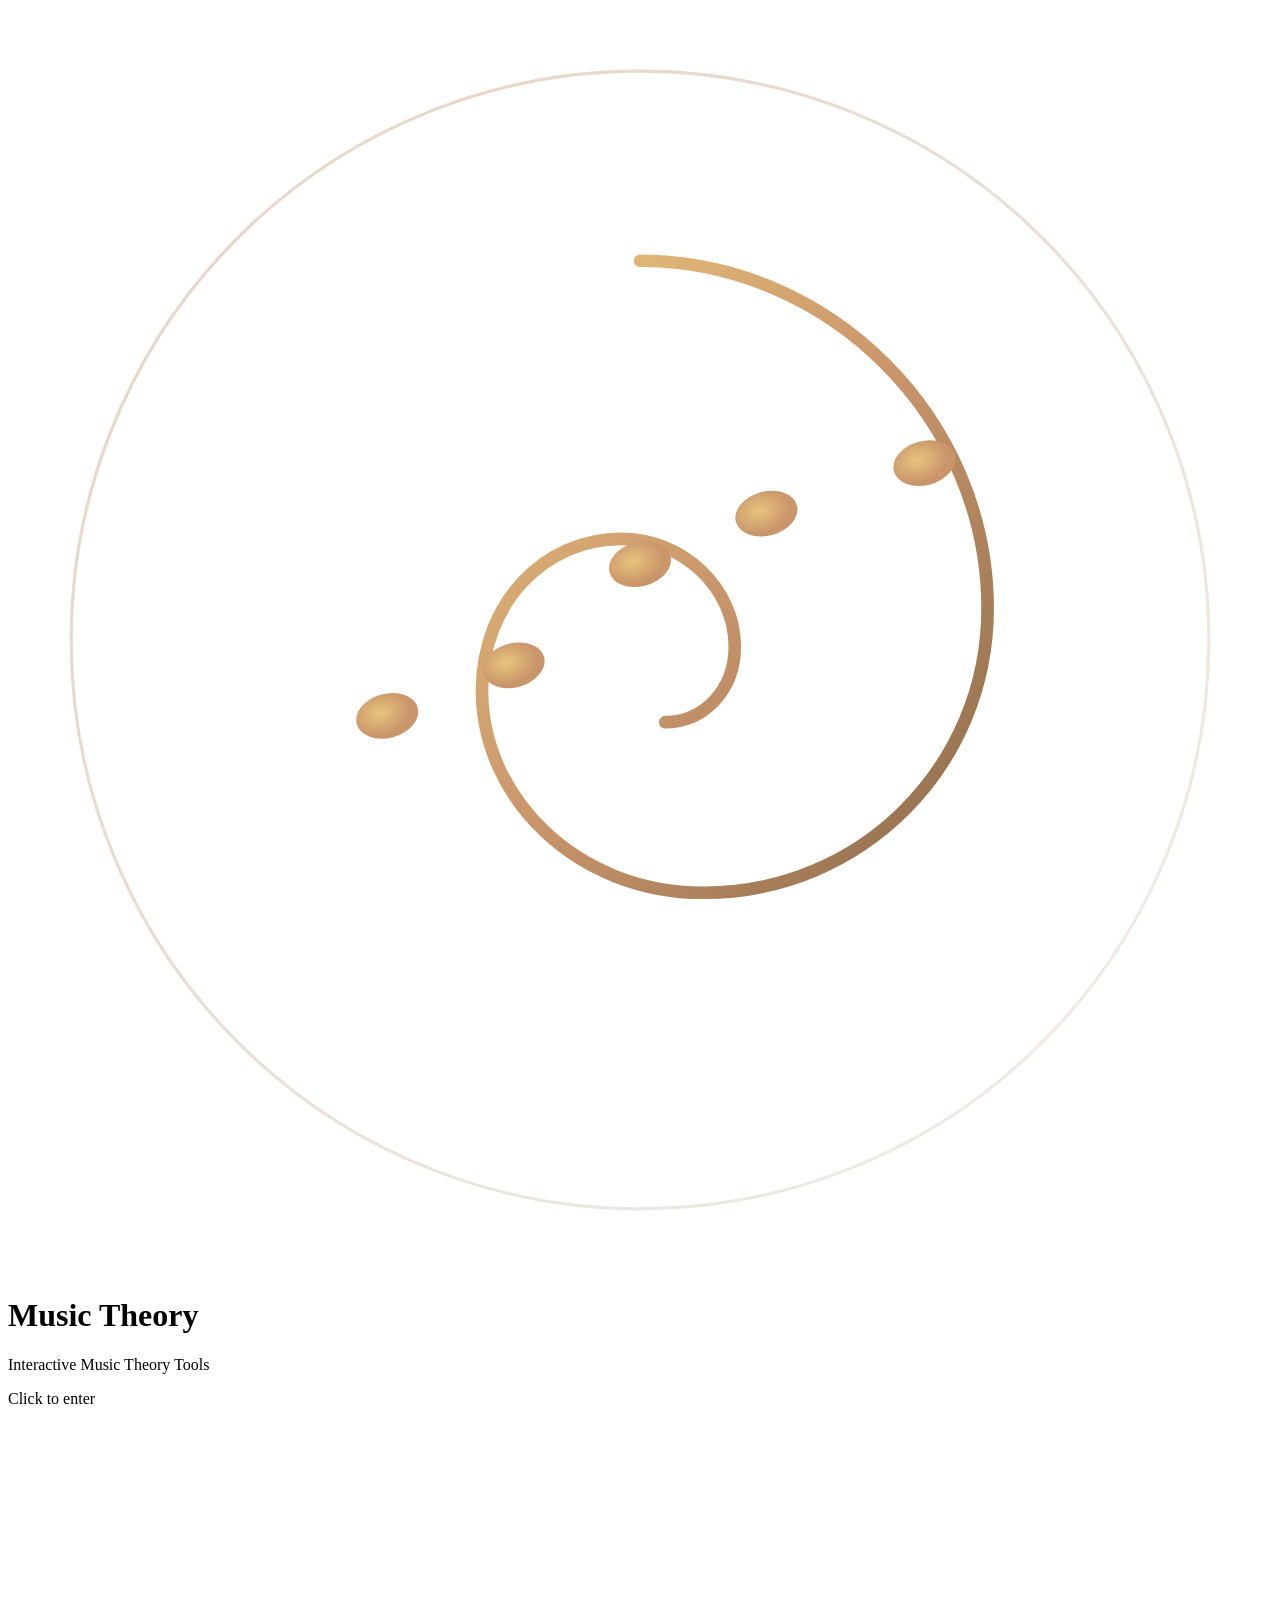
==== index.html @ 7c0969d0 "deploy: joshburgess/music-theory-source@d90fe1af768e45234d59b838795a43de6178ed06" ====
<!DOCTYPE html><!--Nln3jUABwAkO7QKX_BqEe--><html lang="en"><head><meta charSet="utf-8"/><meta name="viewport" content="width=device-width, initial-scale=1"/><link rel="preload" href="/music-theory/_next/static/media/558ca1a6aa3cb55e-s.p.woff2" as="font" crossorigin="" type="font/woff2"/><link rel="preload" href="/music-theory/_next/static/media/7b0b24f36b1a6d0b-s.p.woff2" as="font" crossorigin="" type="font/woff2"/><link rel="preload" href="/music-theory/_next/static/media/7b89a4fd5e90ede0-s.p.woff2" as="font" crossorigin="" type="font/woff2"/><link rel="stylesheet" href="/music-theory/_next/static/css/8c038c1a869a7061.css" data-precedence="next"/><link rel="stylesheet" href="/music-theory/_next/static/css/faf130d5c10d8723.css" data-precedence="next"/><link rel="preload" as="script" fetchPriority="low" href="/music-theory/_next/static/chunks/webpack-14580eed679605ce.js"/><script src="/music-theory/_next/static/chunks/4bd1b696-f785427dddbba9fb.js" async=""></script><script src="/music-theory/_next/static/chunks/1255-e1ccfd340fd116c3.js" async=""></script><script src="/music-theory/_next/static/chunks/main-app-04416d7685d7d063.js" async=""></script><script src="/music-theory/_next/static/chunks/app/page-626eb645afeb476d.js" async=""></script><meta name="next-size-adjust" content=""/><title>Music Theory — Interactive Jazz Fusion Theory Tools</title><meta name="description" content="Interactive music theory app with 37 modules: chord-scale explorer, voice leading, triad pairs, reharmonization, tune workshop, ear training, negative harmony, twelve-tone serialism, and more. For jazz, fusion, progressive rock, progressive metal, and anyone who wants to go deeper."/><meta name="keywords" content="music theory,jazz,fusion,progressive rock,progressive metal,chord voicings,voice leading,triad pairs,ear training,negative harmony,set theory,reharmonization,pentatonic superimposition"/><meta property="og:title" content="Music Theory"/><meta property="og:description" content="Interactive tools for advanced harmony, voice leading, melodic patterns, and analytical frameworks. For jazz, fusion, prog rock, prog metal, and beyond."/><meta property="og:type" content="website"/><meta name="twitter:card" content="summary"/><meta name="twitter:title" content="Music Theory"/><meta name="twitter:description" content="Interactive tools for advanced harmony, voice leading, melodic patterns, and analytical frameworks. For jazz, fusion, prog rock, prog metal, and beyond."/><script src="/music-theory/_next/static/chunks/polyfills-42372ed130431b0a.js" noModule=""></script></head><body class="__variable_853928 __variable_e58fff __variable_d866bd"><div hidden=""><!--$--><!--/$--></div><div class="page_container__aoG4z"><div class="SplashScreen_overlay__qo3eB SplashScreen_enter__onNSE"><div class="SplashScreen_glow__Vx8cf"></div><div class="SplashScreen_particles__ZBQSX"><div class="SplashScreen_particle__uns9y" style="--x:13.024447953382357%;--y:20.34225711179097%;--delay:0.3123109483134736s;--size:3.5824843131356063px;--drift:-9.26782268265086px"></div><div class="SplashScreen_particle__uns9y" style="--x:62.93299887132228%;--y:63.278134155577476%;--delay:0.8090022546917846s;--size:1.8827571621595183px;--drift:-18.351157713801783px"></div><div class="SplashScreen_particle__uns9y" style="--x:47.923377338745006%;--y:64.3956934578321%;--delay:1.2283046938950126s;--size:3.246522637485974px;--drift:-16.393154990765247px"></div><div class="SplashScreen_particle__uns9y" style="--x:76.12998449483909%;--y:30.45476458911473%;--delay:0.6891533833668442s;--size:2.8999210555300046px;--drift:8.161098423258267px"></div><div class="SplashScreen_particle__uns9y" style="--x:78.66775396712097%;--y:50.98834919483758%;--delay:0.049351542039215435s;--size:3.5717442982881713px;--drift:-19.817934867565814px"></div><div class="SplashScreen_particle__uns9y" style="--x:28.491248419112676%;--y:43.72672386158218%;--delay:0.724702369435549s;--size:2.555560814243633px;--drift:7.075985029567811px"></div><div class="SplashScreen_particle__uns9y" style="--x:89.11927448371753%;--y:47.05362465082828%;--delay:1.6350208175892824s;--size:3.8763803631901497px;--drift:-17.993625723169817px"></div><div class="SplashScreen_particle__uns9y" style="--x:12.946633954672304%;--y:57.26490566589989%;--delay:0.32540672268138815s;--size:1.6783793196852967px;--drift:-4.003480123185037px"></div><div class="SplashScreen_particle__uns9y" style="--x:15.08960144331759%;--y:80.28865422203596%;--delay:0.07764171933104747s;--size:1.9627471492792141px;--drift:11.430692369654842px"></div><div class="SplashScreen_particle__uns9y" style="--x:85.65559462932208%;--y:64.20429789536654%;--delay:1.4336950564112283s;--size:3.143509476839014px;--drift:17.049412482084165px"></div><div class="SplashScreen_particle__uns9y" style="--x:44.580270498749%;--y:26.983515841028005%;--delay:0.4798265449720347s;--size:3.4348096255898577px;--drift:-12.404161469870791px"></div><div class="SplashScreen_particle__uns9y" style="--x:40.19627176725885%;--y:61.572465494653734%;--delay:1.49113237435061s;--size:2.197534192259901px;--drift:-13.4990081159523px"></div><div class="SplashScreen_particle__uns9y" style="--x:43.839273555111276%;--y:54.795291816474645%;--delay:0.17321609447730868s;--size:1.632537657489527px;--drift:6.940152159580187px"></div><div class="SplashScreen_particle__uns9y" style="--x:26.397873290167233%;--y:32.912176298335766%;--delay:0.8937142037812076s;--size:3.889721813968315px;--drift:-3.5736468445585885px"></div><div class="SplashScreen_particle__uns9y" style="--x:45.52193568061698%;--y:70.7180104694657%;--delay:1.982100559698682s;--size:3.863739253438969px;--drift:6.617625465382744px"></div><div class="SplashScreen_particle__uns9y" style="--x:48.26291211510043%;--y:81.317083392673%;--delay:0.9073071278576617s;--size:3.38563177479713px;--drift:-2.338319937941744px"></div><div class="SplashScreen_particle__uns9y" style="--x:89.29943374766573%;--y:42.235202041579555%;--delay:1.5894265934732985s;--size:3.4637290822034648px;--drift:1.9468381641571675px"></div><div class="SplashScreen_particle__uns9y" style="--x:54.64414401853947%;--y:57.28602014387253%;--delay:1.0142649639153292s;--size:3.676769311069558px;--drift:0.7573931650480077px"></div><div class="SplashScreen_particle__uns9y" style="--x:31.913853739626532%;--y:51.36337543310017%;--delay:0.012809220588425596s;--size:2.16511176746915px;--drift:-10.760848548273945px"></div><div class="SplashScreen_particle__uns9y" style="--x:33.88630104563761%;--y:72.0972413559413%;--delay:0.40566247069132766s;--size:3.7843593693043567px;--drift:5.588061693466813px"></div></div><div class="SplashScreen_content__t6OO6"><svg class="SplashScreen_logo__vZYOw" viewBox="0 0 200 200" fill="none" xmlns="http://www.w3.org/2000/svg"><circle cx="100" cy="100" r="90" stroke="url(#ringGrad)" stroke-width="0.5" class="SplashScreen_ring__LQ4lq"></circle><path d="M100 40 C130 40, 155 65, 155 95 C155 120, 135 140, 110 140 C90 140, 75 125, 75 108 C75 94, 85 84, 97 84 C107 84, 115 92, 115 101 C115 108, 110 113, 104 113" stroke="url(#spiralGrad)" stroke-width="2" stroke-linecap="round" class="SplashScreen_spiral__ARr3p"></path><line x1="30" y1="76" x2="170" y2="76" stroke="var(--accent-dim)" stroke-width="0.4" opacity="0.3" class="SplashScreen_staffLine__R028F" style="animation-delay:0.6s"></line><line x1="30" y1="88" x2="170" y2="88" stroke="var(--accent-dim)" stroke-width="0.4" opacity="0.3" class="SplashScreen_staffLine__R028F" style="animation-delay:0.6799999999999999s"></line><line x1="30" y1="100" x2="170" y2="100" stroke="var(--accent-dim)" stroke-width="0.4" opacity="0.3" class="SplashScreen_staffLine__R028F" style="animation-delay:0.76s"></line><line x1="30" y1="112" x2="170" y2="112" stroke="var(--accent-dim)" stroke-width="0.4" opacity="0.3" class="SplashScreen_staffLine__R028F" style="animation-delay:0.84s"></line><line x1="30" y1="124" x2="170" y2="124" stroke="var(--accent-dim)" stroke-width="0.4" opacity="0.3" class="SplashScreen_staffLine__R028F" style="animation-delay:0.9199999999999999s"></line><g class="SplashScreen_noteHead__eNDh5" style="animation-delay:0.9s"><ellipse cx="60" cy="112" rx="5" ry="3.5" transform="rotate(-15 60 112)" fill="url(#noteGrad)"></ellipse></g><g class="SplashScreen_noteHead__eNDh5" style="animation-delay:1.02s"><ellipse cx="80" cy="104" rx="5" ry="3.5" transform="rotate(-15 80 104)" fill="url(#noteGrad)"></ellipse></g><g class="SplashScreen_noteHead__eNDh5" style="animation-delay:1.1400000000000001s"><ellipse cx="100" cy="88" rx="5" ry="3.5" transform="rotate(-15 100 88)" fill="url(#noteGrad)"></ellipse></g><g class="SplashScreen_noteHead__eNDh5" style="animation-delay:1.26s"><ellipse cx="120" cy="80" rx="5" ry="3.5" transform="rotate(-15 120 80)" fill="url(#noteGrad)"></ellipse></g><g class="SplashScreen_noteHead__eNDh5" style="animation-delay:1.38s"><ellipse cx="145" cy="72" rx="5" ry="3.5" transform="rotate(-15 145 72)" fill="url(#noteGrad)"></ellipse></g><circle cx="100" cy="100" r="3" fill="var(--accent-bright)" class="SplashScreen_centerDot__fzU4x"></circle><defs><linearGradient id="spiralGrad" x1="0%" y1="0%" x2="100%" y2="100%"><stop offset="0%" stop-color="#e8c47c"></stop><stop offset="50%" stop-color="#c9956b"></stop><stop offset="100%" stop-color="#8a6a4a"></stop></linearGradient><linearGradient id="ringGrad" x1="0%" y1="0%" x2="100%" y2="100%"><stop offset="0%" stop-color="#c9956b" stop-opacity="0.4"></stop><stop offset="100%" stop-color="#8a6a4a" stop-opacity="0.1"></stop></linearGradient><radialGradient id="noteGrad" cx="40%" cy="40%"><stop offset="0%" stop-color="#e8c47c"></stop><stop offset="100%" stop-color="#c9956b"></stop></radialGradient></defs></svg><h1 class="SplashScreen_title___lNHk">Music Theory</h1><p class="SplashScreen_subtitle__kf4bI">Interactive Music Theory Tools</p><p class="SplashScreen_enterPrompt__Mvdoc">Click to enter</p></div></div><div style="visibility:hidden"><a href="#main-content" class="skip-link">Skip to main content</a><header class="Header_header__MvnS2"><button class="Header_logoBtn__It9qE"><h1>Music Theory</h1></button><button class="Header_hamburger___6DdG " aria-label="Toggle navigation" aria-expanded="false"><span></span><span></span><span></span></button><nav class="Header_nav__EE71E " aria-label="Section navigation"><div class="Header_navGroup__oMf1X"><span class="Header_navGroupLabel__p2hEf">Foundations</span><ul><li><a href="#circle-of-fifths" class="">Circle of Fifths</a></li><li><a href="#modal-interchange" class="">Modal Interchange</a></li><li><a href="#extended-harmony" class="">Extended Harmony</a></li><li><a href="#scale-chord" class="">Scale-Chord</a></li><li><a href="#altered-scales" class="">Altered Scales</a></li></ul></div><div class="Header_navGroup__oMf1X"><span class="Header_navGroupLabel__p2hEf">Voicing</span><ul><li><a href="#voice-leading" class="">Voice Leading</a></li><li><a href="#chord-voicings" class="">Voicings</a></li><li><a href="#guide-tone-lines" class="">Guide Tones</a></li></ul></div><div class="Header_navGroup__oMf1X"><span class="Header_navGroupLabel__p2hEf">Composition</span><ul><li><a href="#progression-builder" class="">Progressions</a></li><li><a href="#reharmonization" class="">Reharmonization</a></li><li><a href="#chord-sub-reference" class="">Substitutions</a></li><li><a href="#form-builder" class="">Form Builder</a></li><li><a href="#modulation-map" class="">Modulation Map</a></li><li><a href="#midi-sequencer" class="">Sequencer</a></li><li><a href="#circle-12-tones" class="">12 Notes</a></li><li><a href="#system-2412" class="">System 2412</a></li></ul></div><div class="Header_navGroup__oMf1X"><span class="Header_navGroupLabel__p2hEf">Melodic</span><ul><li><a href="#triad-pairs" class="">Triad Pairs</a></li><li><a href="#miller-patterns" class="">Miller 3-1-3</a></li><li><a href="#melodic-patterns" class="">Melodic Patterns</a></li></ul></div><div class="Header_navGroup__oMf1X"><span class="Header_navGroupLabel__p2hEf">Analysis</span><ul><li><a href="#chord-analyzer" class="">Analyzer</a></li><li><a href="#negative-harmony" class="">Negative Harmony</a></li><li><a href="#neo-riemannian" class="">Neo-Riemannian</a></li><li><a href="#tune-workshop" class="">Tune Workshop</a></li><li><a href="#symmetrical-structures" class="">Symmetry</a></li><li><a href="#set-theory" class="">Set Theory</a></li><li><a href="#twelve-tone" class="">12-Tone Serialism</a></li><li><a href="#form-analysis" class="">Form Analysis</a></li><li><a href="#counterpoint" class="">Counterpoint</a></li><li><a href="#tension-map" class="">Tension Map</a></li></ul></div><div class="Header_navGroup__oMf1X"><span class="Header_navGroupLabel__p2hEf">Practice</span><ul><li><a href="#chord-tone-targeting" class="">Targeting</a></li><li><a href="#ear-training" class="">Ear Training</a></li><li><a href="#metronome" class="">Metronome</a></li><li><a href="#polyrhythm" class="">Polyrhythm</a></li><li><a href="#harmonic-rhythm-trainer" class="">Harmonic Rhythm</a></li><li><a href="#comping-rhythms" class="">Comping</a></li><li><a href="#rhythmic-displacement" class="">Displacement</a></li><li><a href="#chord-flash-cards" class="">Flash Cards</a></li></ul></div></nav><div class="ModuleSearch_container__FUqk9"><div class="ModuleSearch_inputWrap__Xina0"><input type="text" placeholder="Modules..." class="ModuleSearch_input__9uMa4" aria-label="Search or browse modules" aria-expanded="false" role="combobox" aria-autocomplete="list" aria-controls="search-results" value=""/><button class="ModuleSearch_dropdownToggle__ovbhK" aria-label="Open module list" tabindex="-1">▼</button></div></div><div class="Header_tempoControl__Zu0PY"><button class="Header_tempoBtn__V_INo" aria-label="Decrease tempo">-</button><button class="Header_tempoDisplay__dQZY8" title="Click to edit tempo" aria-label="Global tempo: 120 BPM. Click to edit.">120<!-- --> <span class="Header_tempoBpmLabel__FVvLW">BPM</span></button><button class="Header_tempoBtn__V_INo" aria-label="Increase tempo">+</button></div><select class="Header_toneSelect__ZAtfr" aria-label="Instrument tone" title="Instrument tone"><option value="triangle">Triangle (warm)</option><option value="sine">Sine (pure)</option><option value="square">Square (retro)</option><option value="sawtooth">Saw (bright)</option><option value="fatsine" selected="">Fat Sine (lush)</option><option value="fmtriangle">FM Tri (bell-like)</option><option value="epiano">Electric Piano</option><option value="piano">Acoustic Piano</option><option value="pluck">PluckSynth</option><option value="amsynth">AM Synth (organ)</option><option value="duosynth">DuoSynth (analog pad)</option><option value="membrane">Membrane (kick/tom)</option><option value="metal">Metal (hi-hat/cymbal)</option></select><div class="Header_headerControls___Rrkm"><button class="Header_themeToggle__wzqwa" aria-label="Mute audio" title="Mute audio">🔊</button><input type="range" min="0" max="100" class="Header_volumeSlider__DRFLJ" aria-label="Volume" title="Volume: 75%" value="75"/><div class="Header_octaveControl__upZ91"><button class="Header_octaveBtn__4aVU5" aria-label="Octave down" title="Octave down">-</button><span class="Header_octaveLabel__Dg23a" title="Octave offset">Oct</span><button class="Header_octaveBtn__4aVU5" aria-label="Octave up" title="Octave up">+</button></div><button class="Header_themeToggle__wzqwa" aria-label="Switch to light theme"><svg width="16" height="16" viewBox="0 0 24 24" fill="none" stroke="currentColor" stroke-width="2" stroke-linecap="round" stroke-linejoin="round"><circle cx="12" cy="12" r="5"></circle><line x1="12" y1="1" x2="12" y2="3"></line><line x1="12" y1="21" x2="12" y2="23"></line><line x1="4.22" y1="4.22" x2="5.64" y2="5.64"></line><line x1="18.36" y1="18.36" x2="19.78" y2="19.78"></line><line x1="1" y1="12" x2="3" y2="12"></line><line x1="21" y1="12" x2="23" y2="12"></line><line x1="4.22" y1="19.78" x2="5.64" y2="18.36"></line><line x1="18.36" y1="5.64" x2="19.78" y2="4.22"></line></svg></button></div></header><main id="main-content" class="page_main__GlU4n"><div class="page_home__jFQbK"><div class="page_hero__SKW6o"><div class="page_heroGraphic__16O_q"><svg viewBox="0 0 200 200" class="page_heroSvg__iawDF" role="img" aria-label="Chromatic circle visualization"><g><line x1="100" y1="100" x2="100" y2="20" stroke="var(--accent-primary)" stroke-width="0.5" opacity="0.15"></line><circle cx="100" cy="20" r="14" fill="var(--accent-primary)" opacity="0.65"></circle><text x="100" y="21" text-anchor="middle" dominant-baseline="central" fill="white" font-size="8" font-weight="600" font-family="var(--font-mono)">C</text></g><g><line x1="100" y1="100" x2="140" y2="30.72" stroke="var(--accent-primary)" stroke-width="0.5" opacity="0.15"></line><circle cx="140" cy="30.72" r="14" fill="var(--accent-primary)" opacity="0.82"></circle><text x="140" y="31.72" text-anchor="middle" dominant-baseline="central" fill="white" font-size="8" font-weight="600" font-family="var(--font-mono)">G</text></g><g><line x1="100" y1="100" x2="169.28" y2="60" stroke="var(--accent-primary)" stroke-width="0.5" opacity="0.15"></line><circle cx="169.28" cy="60" r="14" fill="var(--accent-primary)" opacity="0.94"></circle><text x="169.28" y="61" text-anchor="middle" dominant-baseline="central" fill="white" font-size="8" font-weight="600" font-family="var(--font-mono)">D</text></g><g><line x1="100" y1="100" x2="180" y2="100" stroke="var(--accent-primary)" stroke-width="0.5" opacity="0.15"></line><circle cx="180" cy="100" r="14" fill="var(--accent-primary)" opacity="1"></circle><text x="180" y="101" text-anchor="middle" dominant-baseline="central" fill="white" font-size="8" font-weight="600" font-family="var(--font-mono)">A</text></g><g><line x1="100" y1="100" x2="169.28" y2="140" stroke="var(--accent-primary)" stroke-width="0.5" opacity="0.15"></line><circle cx="169.28" cy="140" r="14" fill="var(--accent-primary)" opacity="0.97"></circle><text x="169.28" y="141" text-anchor="middle" dominant-baseline="central" fill="white" font-size="8" font-weight="600" font-family="var(--font-mono)">E</text></g><g><line x1="100" y1="100" x2="140" y2="169.28" stroke="var(--accent-primary)" stroke-width="0.5" opacity="0.15"></line><circle cx="140" cy="169.28" r="14" fill="var(--accent-primary)" opacity="0.86"></circle><text x="140" y="170.28" text-anchor="middle" dominant-baseline="central" fill="white" font-size="8" font-weight="600" font-family="var(--font-mono)">B</text></g><g><line x1="100" y1="100" x2="100" y2="180" stroke="var(--accent-primary)" stroke-width="0.5" opacity="0.15"></line><circle cx="100" cy="180" r="14" fill="var(--accent-primary)" opacity="0.7"></circle><text x="100" y="181" text-anchor="middle" dominant-baseline="central" fill="white" font-size="8" font-weight="600" font-family="var(--font-mono)">F♯</text></g><g><line x1="100" y1="100" x2="60" y2="169.28" stroke="var(--accent-primary)" stroke-width="0.5" opacity="0.15"></line><circle cx="60" cy="169.28" r="14" fill="var(--accent-primary)" opacity="0.53"></circle><text x="60" y="170.28" text-anchor="middle" dominant-baseline="central" fill="white" font-size="8" font-weight="600" font-family="var(--font-mono)">D♭</text></g><g><line x1="100" y1="100" x2="30.72" y2="140" stroke="var(--accent-primary)" stroke-width="0.5" opacity="0.15"></line><circle cx="30.72" cy="140" r="14" fill="var(--accent-primary)" opacity="0.39"></circle><text x="30.72" y="141" text-anchor="middle" dominant-baseline="central" fill="white" font-size="8" font-weight="600" font-family="var(--font-mono)">A♭</text></g><g><line x1="100" y1="100" x2="20" y2="100" stroke="var(--accent-primary)" stroke-width="0.5" opacity="0.15"></line><circle cx="20" cy="100" r="14" fill="var(--accent-primary)" opacity="0.31"></circle><text x="20" y="101" text-anchor="middle" dominant-baseline="central" fill="white" font-size="8" font-weight="600" font-family="var(--font-mono)">E♭</text></g><g><line x1="100" y1="100" x2="30.72" y2="60" stroke="var(--accent-primary)" stroke-width="0.5" opacity="0.15"></line><circle cx="30.72" cy="60" r="14" fill="var(--accent-primary)" opacity="0.31"></circle><text x="30.72" y="61" text-anchor="middle" dominant-baseline="central" fill="white" font-size="8" font-weight="600" font-family="var(--font-mono)">B♭</text></g><g><line x1="100" y1="100" x2="60" y2="30.72" stroke="var(--accent-primary)" stroke-width="0.5" opacity="0.15"></line><circle cx="60" cy="30.72" r="14" fill="var(--accent-primary)" opacity="0.4"></circle><text x="60" y="31.72" text-anchor="middle" dominant-baseline="central" fill="white" font-size="8" font-weight="600" font-family="var(--font-mono)">F</text></g><circle cx="100" cy="100" r="80" fill="none" stroke="var(--accent-primary)" stroke-width="0.5" opacity="0.2"></circle><circle cx="100" cy="100" r="40" fill="none" stroke="var(--accent-dim)" stroke-width="0.5" opacity="0.15"></circle></svg></div><div class="page_heroText__g5S3T"><h2 class="page_heroTitle__Gfler">Music Theory</h2><p class="page_heroSubtitle__RTAw0">Interactive tools for advanced harmony, voice leading, melodic patterns, and analytical frameworks. Built for jazz, fusion, modern classical, progressive rock, progressive metal, and anyone who wants to go deeper.</p><p class="page_heroDetail__Urg_S">37 modules covering everything from the circle of fifths to twelve-tone serialism, with pentatonic superimposition, triad pairs, reharmonization, polyrhythm visualization, and approaches inspired by Holdsworth, Tim Miller, Rosenwinkel, Jarzombek, Schoenberg, and more.</p></div></div><div class="page_pathsSection__bI1uJ"><h3 class="page_pathsSectionTitle___UDct">Start Here</h3><p class="page_pathsSectionDesc__z5EIV">Not sure where to begin? Follow a guided path.</p><div class="page_pathsGrid__23SHH"><div class="page_pathCard__YyH7p"><span class="page_pathName__AuVsc">Jazz Harmony Fundamentals</span><div class="page_pathSteps__Fyvkk"><span class="page_pathStep__66wa8"><button class="page_pathStepBtn__Y8lyu">Circle of Fifths</button></span><span class="page_pathStep__66wa8"><span class="page_pathArrow__2xUDZ">→</span><button class="page_pathStepBtn__Y8lyu">Modal Interchange</button></span><span class="page_pathStep__66wa8"><span class="page_pathArrow__2xUDZ">→</span><button class="page_pathStepBtn__Y8lyu">Extended Harmony</button></span><span class="page_pathStep__66wa8"><span class="page_pathArrow__2xUDZ">→</span><button class="page_pathStepBtn__Y8lyu">Scale-Chord Explorer</button></span><span class="page_pathStep__66wa8"><span class="page_pathArrow__2xUDZ">→</span><button class="page_pathStepBtn__Y8lyu">Progression Builder</button></span></div></div><div class="page_pathCard__YyH7p"><span class="page_pathName__AuVsc">Voice Leading &amp; Voicing</span><div class="page_pathSteps__Fyvkk"><span class="page_pathStep__66wa8"><button class="page_pathStepBtn__Y8lyu">Advanced Voicings</button></span><span class="page_pathStep__66wa8"><span class="page_pathArrow__2xUDZ">→</span><button class="page_pathStepBtn__Y8lyu">Voice Leading</button></span><span class="page_pathStep__66wa8"><span class="page_pathArrow__2xUDZ">→</span><button class="page_pathStepBtn__Y8lyu">Reharmonization Workshop</button></span></div></div><div class="page_pathCard__YyH7p"><span class="page_pathName__AuVsc">Melodic Vocabulary</span><div class="page_pathSteps__Fyvkk"><span class="page_pathStep__66wa8"><button class="page_pathStepBtn__Y8lyu">Scale-Chord Explorer</button></span><span class="page_pathStep__66wa8"><span class="page_pathArrow__2xUDZ">→</span><button class="page_pathStepBtn__Y8lyu">Triad Pairs</button></span><span class="page_pathStep__66wa8"><span class="page_pathArrow__2xUDZ">→</span><button class="page_pathStepBtn__Y8lyu">Melodic Patterns</button></span><span class="page_pathStep__66wa8"><span class="page_pathArrow__2xUDZ">→</span><button class="page_pathStepBtn__Y8lyu">Chord-Tone Targeting</button></span></div></div><div class="page_pathCard__YyH7p"><span class="page_pathName__AuVsc">Advanced Analysis</span><div class="page_pathSteps__Fyvkk"><span class="page_pathStep__66wa8"><button class="page_pathStepBtn__Y8lyu">Negative Harmony</button></span><span class="page_pathStep__66wa8"><span class="page_pathArrow__2xUDZ">→</span><button class="page_pathStepBtn__Y8lyu">Neo-Riemannian</button></span><span class="page_pathStep__66wa8"><span class="page_pathArrow__2xUDZ">→</span><button class="page_pathStepBtn__Y8lyu">Symmetrical Structures</button></span><span class="page_pathStep__66wa8"><span class="page_pathArrow__2xUDZ">→</span><button class="page_pathStepBtn__Y8lyu">Set Theory</button></span><span class="page_pathStep__66wa8"><span class="page_pathArrow__2xUDZ">→</span><button class="page_pathStepBtn__Y8lyu">Tune Workshop</button></span></div></div><div class="page_pathCard__YyH7p"><span class="page_pathName__AuVsc">Rhythm &amp; Time</span><div class="page_pathSteps__Fyvkk"><span class="page_pathStep__66wa8"><button class="page_pathStepBtn__Y8lyu">Metronome</button></span><span class="page_pathStep__66wa8"><span class="page_pathArrow__2xUDZ">→</span><button class="page_pathStepBtn__Y8lyu">Polyrhythm Visualizer</button></span><span class="page_pathStep__66wa8"><span class="page_pathArrow__2xUDZ">→</span><button class="page_pathStepBtn__Y8lyu">Comping Rhythms</button></span><span class="page_pathStep__66wa8"><span class="page_pathArrow__2xUDZ">→</span><button class="page_pathStepBtn__Y8lyu">Harmonic Rhythm Trainer</button></span></div></div><div class="page_pathCard__YyH7p"><span class="page_pathName__AuVsc">Compositional Systems</span><div class="page_pathSteps__Fyvkk"><span class="page_pathStep__66wa8"><button class="page_pathStepBtn__Y8lyu">Twelve-Tone Serialism</button></span><span class="page_pathStep__66wa8"><span class="page_pathArrow__2xUDZ">→</span><button class="page_pathStepBtn__Y8lyu">Circle of 12 Notes</button></span><span class="page_pathStep__66wa8"><span class="page_pathArrow__2xUDZ">→</span><button class="page_pathStepBtn__Y8lyu">System 2412</button></span><span class="page_pathStep__66wa8"><span class="page_pathArrow__2xUDZ">→</span><button class="page_pathStepBtn__Y8lyu">MIDI Sequencer</button></span></div></div><div class="page_pathCard__YyH7p"><span class="page_pathName__AuVsc">The Tim Miller Path</span><div class="page_pathSteps__Fyvkk"><span class="page_pathStep__66wa8"><button class="page_pathStepBtn__Y8lyu">Triad Pairs</button></span><span class="page_pathStep__66wa8"><span class="page_pathArrow__2xUDZ">→</span><button class="page_pathStepBtn__Y8lyu">Miller 3-1-3 Patterns</button></span><span class="page_pathStep__66wa8"><span class="page_pathArrow__2xUDZ">→</span><button class="page_pathStepBtn__Y8lyu">Symmetrical Structures</button></span><span class="page_pathStep__66wa8"><span class="page_pathArrow__2xUDZ">→</span><button class="page_pathStepBtn__Y8lyu">Melodic Patterns</button></span></div></div></div></div><div class="page_filterRow__fa7pm"><button class="page_filterPill__yX8kg page_filterActive__vPQ_y">All</button><button class="page_filterPill__yX8kg ">Foundations</button><button class="page_filterPill__yX8kg ">Voicing &amp; Voice Leading</button><button class="page_filterPill__yX8kg ">Composition</button><button class="page_filterPill__yX8kg ">Melodic Tools</button><button class="page_filterPill__yX8kg ">Analysis</button><button class="page_filterPill__yX8kg ">Practice</button></div><div class="page_groups__lEGji"><div class="page_group__M5nWl"><h3 class="page_groupTitle__fos3j">Foundations</h3><p class="page_groupDesc__83U_O">Core theory building blocks: keys, modes, scales, and chord-scale relationships.</p><div class="page_moduleGrid__DYxbP"><button class="page_moduleCard__Kc49C"><span class="page_moduleTitle__w_fMn">Circle of Fifths</span><span class="page_moduleDesc__sX_Ph">Key relationships, signatures, and diatonic chords</span></button><button class="page_moduleCard__Kc49C"><span class="page_moduleTitle__w_fMn">Modal Interchange</span><span class="page_moduleDesc__sX_Ph">Borrowed chords from parallel modes</span></button><button class="page_moduleCard__Kc49C"><span class="page_moduleTitle__w_fMn">Extended Harmony</span><span class="page_moduleDesc__sX_Ph">9th, 11th, 13th chords and upper structures</span></button><button class="page_moduleCard__Kc49C"><span class="page_moduleTitle__w_fMn">Scale-Chord Explorer</span><span class="page_moduleDesc__sX_Ph">Which scales work over which chords, with pentatonic superimposition</span></button><button class="page_moduleCard__Kc49C"><span class="page_moduleTitle__w_fMn">Altered Scales</span><span class="page_moduleDesc__sX_Ph">Altered, diminished, bebop, and exotic scales</span></button></div></div><div class="page_group__M5nWl"><h3 class="page_groupTitle__fos3j">Voicing &amp; Voice Leading</h3><p class="page_groupDesc__83U_O">How chords are voiced and how voices move between them.</p><div class="page_moduleGrid__DYxbP"><button class="page_moduleCard__Kc49C"><span class="page_moduleTitle__w_fMn">Voice Leading</span><span class="page_moduleDesc__sX_Ph">Multi-chord voice leading chains with motion tracking</span></button><button class="page_moduleCard__Kc49C"><span class="page_moduleTitle__w_fMn">Advanced Voicings</span><span class="page_moduleDesc__sX_Ph">Drop 2, quartal, cluster, spread voicings with instrument tips</span></button><button class="page_moduleCard__Kc49C"><span class="page_moduleTitle__w_fMn">Guide Tone Lines</span><span class="page_moduleDesc__sX_Ph">3rds and 7ths moving through progressions — the engine of jazz voice leading</span></button></div></div><div class="page_group__M5nWl"><h3 class="page_groupTitle__fos3j">Composition</h3><p class="page_groupDesc__83U_O">Build, reharmonize, and structure chord progressions.</p><div class="page_moduleGrid__DYxbP"><button class="page_moduleCard__Kc49C"><span class="page_moduleTitle__w_fMn">Progression Builder</span><span class="page_moduleDesc__sX_Ph">Build progressions with tritone subs, chromatic mediants, and more</span></button><button class="page_moduleCard__Kc49C"><span class="page_moduleTitle__w_fMn">Reharmonization Workshop</span><span class="page_moduleDesc__sX_Ph">Layer reharmonization techniques over simple progressions</span></button><button class="page_moduleCard__Kc49C"><span class="page_moduleTitle__w_fMn">Chord Substitution Reference</span><span class="page_moduleDesc__sX_Ph">Catalog of all substitution types: tritone, related ii, backdoor, Coltrane, constant structure</span></button><button class="page_moduleCard__Kc49C"><span class="page_moduleTitle__w_fMn">Form Builder</span><span class="page_moduleDesc__sX_Ph">Visualize harmonic rhythm and form structure</span></button><button class="page_moduleCard__Kc49C"><span class="page_moduleTitle__w_fMn">Modulation Map</span><span class="page_moduleDesc__sX_Ph">Find paths between keys rated by smoothness</span></button><button class="page_moduleCard__Kc49C"><span class="page_moduleTitle__w_fMn">MIDI Sequencer</span><span class="page_moduleDesc__sX_Ph">Piano roll composer with grid-based note entry, playback, and MIDI export</span></button><button class="page_moduleCard__Kc49C"><span class="page_moduleTitle__w_fMn">Circle of 12 Notes</span><span class="page_moduleDesc__sX_Ph">Ron Jarzombek&#x27;s compositional system: draw paths through all 12 chromatic notes</span></button><button class="page_moduleCard__Kc49C"><span class="page_moduleTitle__w_fMn">System 2412</span><span class="page_moduleDesc__sX_Ph">Jarzombek&#x27;s fret-position system: map number sequences to the guitar neck</span></button></div></div><div class="page_group__M5nWl"><h3 class="page_groupTitle__fos3j">Melodic Tools</h3><p class="page_groupDesc__83U_O">Triad pairs, intervallic patterns, and modern melodic vocabulary.</p><div class="page_moduleGrid__DYxbP"><button class="page_moduleCard__Kc49C"><span class="page_moduleTitle__w_fMn">Triad Pairs</span><span class="page_moduleDesc__sX_Ph">Hexatonic scales from paired triads (Tim Miller, Holdsworth)</span></button><button class="page_moduleCard__Kc49C"><span class="page_moduleTitle__w_fMn">Miller 3-1-3 Patterns</span><span class="page_moduleDesc__sX_Ph">Tim Miller&#x27;s triad pair groupings: 3-1-3, 1-3-1-3, 3-3-1 with metric displacement</span></button><button class="page_moduleCard__Kc49C"><span class="page_moduleTitle__w_fMn">Melodic Patterns</span><span class="page_moduleDesc__sX_Ph">Digital, intervallic, enclosure, and legato patterns through any scale</span></button></div></div><div class="page_group__M5nWl"><h3 class="page_groupTitle__fos3j">Analysis</h3><p class="page_groupDesc__83U_O">Analytical frameworks from functional harmony to set theory and serialism.</p><div class="page_moduleGrid__DYxbP"><button class="page_moduleCard__Kc49C"><span class="page_moduleTitle__w_fMn">Chord Analyzer</span><span class="page_moduleDesc__sX_Ph">Click notes or use MIDI to identify chords</span></button><button class="page_moduleCard__Kc49C"><span class="page_moduleTitle__w_fMn">Tune Workshop</span><span class="page_moduleDesc__sX_Ph">Input a chord chart, get automatic key detection, Roman numerals, ii-V patterns, and scale suggestions</span></button><button class="page_moduleCard__Kc49C"><span class="page_moduleTitle__w_fMn">Negative Harmony</span><span class="page_moduleDesc__sX_Ph">Mirror chords around the tonic-dominant axis</span></button><button class="page_moduleCard__Kc49C"><span class="page_moduleTitle__w_fMn">Neo-Riemannian</span><span class="page_moduleDesc__sX_Ph">P, R, L transformations between triads</span></button><button class="page_moduleCard__Kc49C"><span class="page_moduleTitle__w_fMn">Symmetrical Structures</span><span class="page_moduleDesc__sX_Ph">Diminished axes, augmented triads, whole-tone, chromatic completion</span></button><button class="page_moduleCard__Kc49C"><span class="page_moduleTitle__w_fMn">Set Theory</span><span class="page_moduleDesc__sX_Ph">Prime form, interval vectors, and Forte numbers</span></button><button class="page_moduleCard__Kc49C"><span class="page_moduleTitle__w_fMn">Twelve-Tone Serialism</span><span class="page_moduleDesc__sX_Ph">Schoenberg&#x27;s dodecaphony: tone rows, matrix, prime/retrograde/inversion/RI forms</span></button><button class="page_moduleCard__Kc49C"><span class="page_moduleTitle__w_fMn">Form Analysis</span><span class="page_moduleDesc__sX_Ph">Sonata, rondo, theme &amp; variations, AABA, blues, and through-composed forms</span></button><button class="page_moduleCard__Kc49C"><span class="page_moduleTitle__w_fMn">Counterpoint</span><span class="page_moduleDesc__sX_Ph">Species counterpoint: write melodies against a cantus firmus with rule checking</span></button><button class="page_moduleCard__Kc49C"><span class="page_moduleTitle__w_fMn">Tension/Resolution Map</span><span class="page_moduleDesc__sX_Ph">Every chromatic note color-coded by tension level against a chord, with resolution arrows</span></button></div></div><div class="page_group__M5nWl"><h3 class="page_groupTitle__fos3j">Practice</h3><p class="page_groupDesc__83U_O">Ear training, chord-tone targeting, rhythm, and sight-reading practice.</p><div class="page_moduleGrid__DYxbP"><button class="page_moduleCard__Kc49C"><span class="page_moduleTitle__w_fMn">Chord-Tone Targeting</span><span class="page_moduleDesc__sX_Ph">Practice targeting chord tones over backing tracks</span></button><button class="page_moduleCard__Kc49C"><span class="page_moduleTitle__w_fMn">Ear Training</span><span class="page_moduleDesc__sX_Ph">Identify intervals, chords, scales, and progressions by ear</span></button><button class="page_moduleCard__Kc49C"><span class="page_moduleTitle__w_fMn">Metronome</span><span class="page_moduleDesc__sX_Ph">Advanced metronome with any time signature, custom accents, subdivisions, and tap tempo</span></button><button class="page_moduleCard__Kc49C"><span class="page_moduleTitle__w_fMn">Polyrhythm Visualizer</span><span class="page_moduleDesc__sX_Ph">See and hear multiple simultaneous pulse streams (3:4, 5:4, 7:4, etc.)</span></button><button class="page_moduleCard__Kc49C"><span class="page_moduleTitle__w_fMn">Harmonic Rhythm Trainer</span><span class="page_moduleDesc__sX_Ph">Practice anticipating chord changes from slow (2 bars) to Coltrane speed (1 beat)</span></button><button class="page_moduleCard__Kc49C"><span class="page_moduleTitle__w_fMn">Comping Rhythms</span><span class="page_moduleDesc__sX_Ph">Rhythmic vocabulary for comping: swing, funk, fusion, bossa, Holdsworth patterns</span></button><button class="page_moduleCard__Kc49C"><span class="page_moduleTitle__w_fMn">Rhythmic Displacement</span><span class="page_moduleDesc__sX_Ph">Shift phrases to different beats — Wayne Krantz and Mark Guiliana territory</span></button><button class="page_moduleCard__Kc49C"><span class="page_moduleTitle__w_fMn">Chord Flash Cards</span><span class="page_moduleDesc__sX_Ph">Sight-reading practice: chord symbols flash at tempo, react in real time</span></button></div></div></div></div></main><footer class="page_footer__sHKi3"><p>Music Theory © <!-- -->2026</p></footer></div></div><div role="status" aria-live="polite" aria-atomic="true" style="position:absolute;width:1px;height:1px;padding:0;margin:-1px;overflow:hidden;clip:rect(0, 0, 0, 0);white-space:nowrap;border:0"></div><!--$--><!--/$--><script src="/music-theory/_next/static/chunks/webpack-14580eed679605ce.js" id="_R_" async=""></script><script>(self.__next_f=self.__next_f||[]).push([0])</script><script>self.__next_f.push([1,"1:\"$Sreact.fragment\"\n2:I[9766,[],\"\"]\n3:I[8924,[],\"\"]\n4:I[1959,[],\"ClientPageRoot\"]\n5:I[2108,[\"8974\",\"static/chunks/app/page-626eb645afeb476d.js\"],\"default\"]\n8:I[4431,[],\"OutletBoundary\"]\na:I[5278,[],\"AsyncMetadataOutlet\"]\nc:I[4431,[],\"ViewportBoundary\"]\ne:I[4431,[],\"MetadataBoundary\"]\nf:\"$Sreact.suspense\"\n11:I[7150,[],\"\"]\n:HL[\"/music-theory/_next/static/media/558ca1a6aa3cb55e-s.p.woff2\",\"font\",{\"crossOrigin\":\"\",\"type\":\"font/woff2\"}]\n:HL[\"/music-theory/_next/static/media/7b0b24f36b1a6d0b-s.p.woff2\",\"font\",{\"crossOrigin\":\"\",\"type\":\"font/woff2\"}]\n:HL[\"/music-theory/_next/static/media/7b89a4fd5e90ede0-s.p.woff2\",\"font\",{\"crossOrigin\":\"\",\"type\":\"font/woff2\"}]\n:HL[\"/music-theory/_next/static/css/8c038c1a869a7061.css\",\"style\"]\n:HL[\"/music-theory/_next/static/css/faf130d5c10d8723.css\",\"style\"]\n"])</script><script>self.__next_f.push([1,"0:{\"P\":null,\"b\":\"Nln3jUABwAkO7QKX_BqEe\",\"p\":\"/music-theory\",\"c\":[\"\",\"\"],\"i\":false,\"f\":[[[\"\",{\"children\":[\"__PAGE__\",{}]},\"$undefined\",\"$undefined\",true],[\"\",[\"$\",\"$1\",\"c\",{\"children\":[[[\"$\",\"link\",\"0\",{\"rel\":\"stylesheet\",\"href\":\"/music-theory/_next/static/css/8c038c1a869a7061.css\",\"precedence\":\"next\",\"crossOrigin\":\"$undefined\",\"nonce\":\"$undefined\"}]],[\"$\",\"html\",null,{\"lang\":\"en\",\"children\":[\"$\",\"body\",null,{\"className\":\"__variable_853928 __variable_e58fff __variable_d866bd\",\"children\":[\"$\",\"$L2\",null,{\"parallelRouterKey\":\"children\",\"error\":\"$undefined\",\"errorStyles\":\"$undefined\",\"errorScripts\":\"$undefined\",\"template\":[\"$\",\"$L3\",null,{}],\"templateStyles\":\"$undefined\",\"templateScripts\":\"$undefined\",\"notFound\":[[[\"$\",\"title\",null,{\"children\":\"404: This page could not be found.\"}],[\"$\",\"div\",null,{\"style\":{\"fontFamily\":\"system-ui,\\\"Segoe UI\\\",Roboto,Helvetica,Arial,sans-serif,\\\"Apple Color Emoji\\\",\\\"Segoe UI Emoji\\\"\",\"height\":\"100vh\",\"textAlign\":\"center\",\"display\":\"flex\",\"flexDirection\":\"column\",\"alignItems\":\"center\",\"justifyContent\":\"center\"},\"children\":[\"$\",\"div\",null,{\"children\":[[\"$\",\"style\",null,{\"dangerouslySetInnerHTML\":{\"__html\":\"body{color:#000;background:#fff;margin:0}.next-error-h1{border-right:1px solid rgba(0,0,0,.3)}@media (prefers-color-scheme:dark){body{color:#fff;background:#000}.next-error-h1{border-right:1px solid rgba(255,255,255,.3)}}\"}}],[\"$\",\"h1\",null,{\"className\":\"next-error-h1\",\"style\":{\"display\":\"inline-block\",\"margin\":\"0 20px 0 0\",\"padding\":\"0 23px 0 0\",\"fontSize\":24,\"fontWeight\":500,\"verticalAlign\":\"top\",\"lineHeight\":\"49px\"},\"children\":404}],[\"$\",\"div\",null,{\"style\":{\"display\":\"inline-block\"},\"children\":[\"$\",\"h2\",null,{\"style\":{\"fontSize\":14,\"fontWeight\":400,\"lineHeight\":\"49px\",\"margin\":0},\"children\":\"This page could not be found.\"}]}]]}]}]],[]],\"forbidden\":\"$undefined\",\"unauthorized\":\"$undefined\"}]}]}]]}],{\"children\":[\"__PAGE__\",[\"$\",\"$1\",\"c\",{\"children\":[[\"$\",\"$L4\",null,{\"Component\":\"$5\",\"searchParams\":{},\"params\":{},\"promises\":[\"$@6\",\"$@7\"]}],[[\"$\",\"link\",\"0\",{\"rel\":\"stylesheet\",\"href\":\"/music-theory/_next/static/css/faf130d5c10d8723.css\",\"precedence\":\"next\",\"crossOrigin\":\"$undefined\",\"nonce\":\"$undefined\"}]],[\"$\",\"$L8\",null,{\"children\":[\"$L9\",[\"$\",\"$La\",null,{\"promise\":\"$@b\"}]]}]]}],{},null,false]},null,false],[\"$\",\"$1\",\"h\",{\"children\":[null,[[\"$\",\"$Lc\",null,{\"children\":\"$Ld\"}],[\"$\",\"meta\",null,{\"name\":\"next-size-adjust\",\"content\":\"\"}]],[\"$\",\"$Le\",null,{\"children\":[\"$\",\"div\",null,{\"hidden\":true,\"children\":[\"$\",\"$f\",null,{\"fallback\":null,\"children\":\"$L10\"}]}]}]]}],false]],\"m\":\"$undefined\",\"G\":[\"$11\",[]],\"s\":false,\"S\":true}\n"])</script><script>self.__next_f.push([1,"6:{}\n7:\"$0:f:0:1:2:children:1:props:children:0:props:params\"\n"])</script><script>self.__next_f.push([1,"d:[[\"$\",\"meta\",\"0\",{\"charSet\":\"utf-8\"}],[\"$\",\"meta\",\"1\",{\"name\":\"viewport\",\"content\":\"width=device-width, initial-scale=1\"}]]\n9:null\n"])</script><script>self.__next_f.push([1,"b:{\"metadata\":[[\"$\",\"title\",\"0\",{\"children\":\"Music Theory — Interactive Jazz Fusion Theory Tools\"}],[\"$\",\"meta\",\"1\",{\"name\":\"description\",\"content\":\"Interactive music theory app with 37 modules: chord-scale explorer, voice leading, triad pairs, reharmonization, tune workshop, ear training, negative harmony, twelve-tone serialism, and more. For jazz, fusion, progressive rock, progressive metal, and anyone who wants to go deeper.\"}],[\"$\",\"meta\",\"2\",{\"name\":\"keywords\",\"content\":\"music theory,jazz,fusion,progressive rock,progressive metal,chord voicings,voice leading,triad pairs,ear training,negative harmony,set theory,reharmonization,pentatonic superimposition\"}],[\"$\",\"meta\",\"3\",{\"property\":\"og:title\",\"content\":\"Music Theory\"}],[\"$\",\"meta\",\"4\",{\"property\":\"og:description\",\"content\":\"Interactive tools for advanced harmony, voice leading, melodic patterns, and analytical frameworks. For jazz, fusion, prog rock, prog metal, and beyond.\"}],[\"$\",\"meta\",\"5\",{\"property\":\"og:type\",\"content\":\"website\"}],[\"$\",\"meta\",\"6\",{\"name\":\"twitter:card\",\"content\":\"summary\"}],[\"$\",\"meta\",\"7\",{\"name\":\"twitter:title\",\"content\":\"Music Theory\"}],[\"$\",\"meta\",\"8\",{\"name\":\"twitter:description\",\"content\":\"Interactive tools for advanced harmony, voice leading, melodic patterns, and analytical frameworks. For jazz, fusion, prog rock, prog metal, and beyond.\"}]],\"error\":null,\"digest\":\"$undefined\"}\n"])</script><script>self.__next_f.push([1,"10:\"$b:metadata\"\n"])</script></body></html>
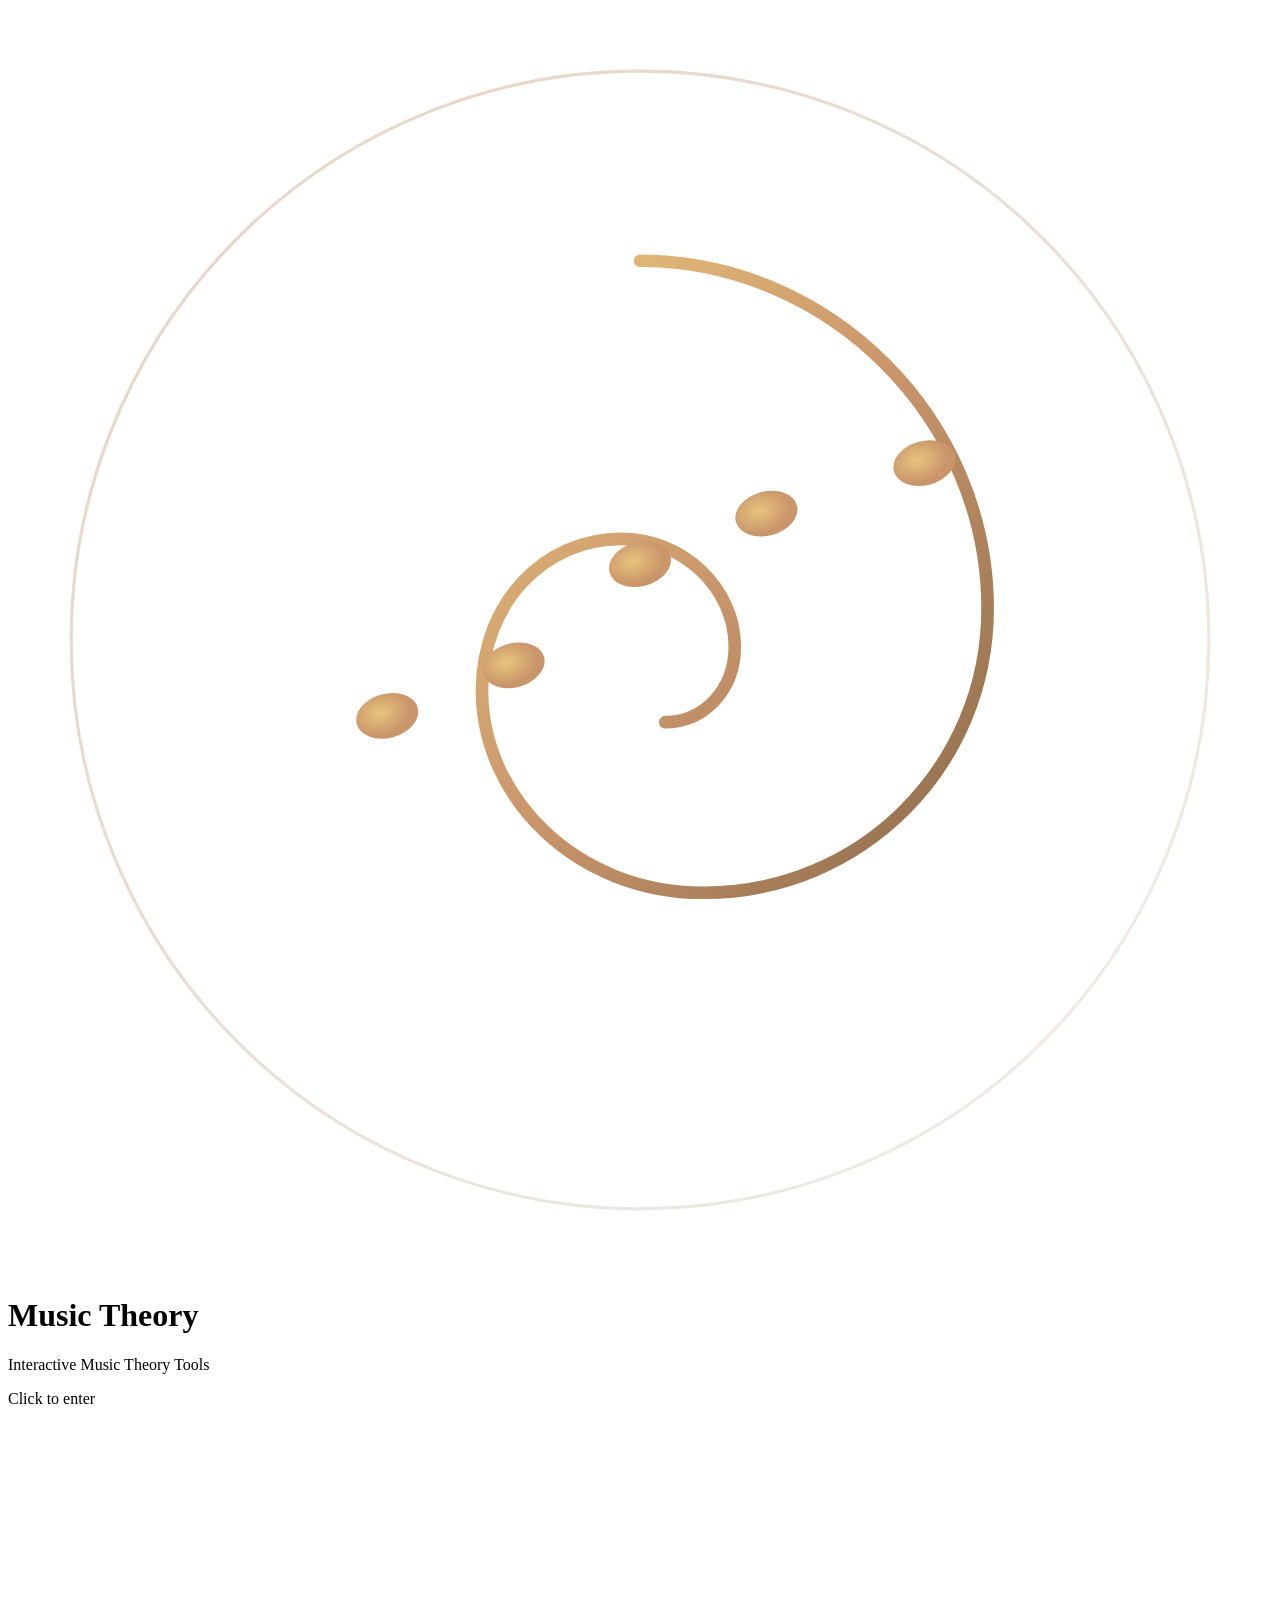
==== commit d3ce7922: "Deploy: add Staff Reading module" ====
--- a/index.html
+++ b/index.html
@@ -1 +1 @@
-<!DOCTYPE html><!--Nln3jUABwAkO7QKX_BqEe--><html lang="en"><head><meta charSet="utf-8"/><meta name="viewport" content="width=device-width, initial-scale=1"/><link rel="preload" href="/music-theory/_next/static/media/558ca1a6aa3cb55e-s.p.woff2" as="font" crossorigin="" type="font/woff2"/><link rel="preload" href="/music-theory/_next/static/media/7b0b24f36b1a6d0b-s.p.woff2" as="font" crossorigin="" type="font/woff2"/><link rel="preload" href="/music-theory/_next/static/media/7b89a4fd5e90ede0-s.p.woff2" as="font" crossorigin="" type="font/woff2"/><link rel="stylesheet" href="/music-theory/_next/static/css/8c038c1a869a7061.css" data-precedence="next"/><link rel="stylesheet" href="/music-theory/_next/static/css/faf130d5c10d8723.css" data-precedence="next"/><link rel="preload" as="script" fetchPriority="low" href="/music-theory/_next/static/chunks/webpack-14580eed679605ce.js"/><script src="/music-theory/_next/static/chunks/4bd1b696-f785427dddbba9fb.js" async=""></script><script src="/music-theory/_next/static/chunks/1255-e1ccfd340fd116c3.js" async=""></script><script src="/music-theory/_next/static/chunks/main-app-04416d7685d7d063.js" async=""></script><script src="/music-theory/_next/static/chunks/app/page-626eb645afeb476d.js" async=""></script><meta name="next-size-adjust" content=""/><title>Music Theory — Interactive Jazz Fusion Theory Tools</title><meta name="description" content="Interactive music theory app with 37 modules: chord-scale explorer, voice leading, triad pairs, reharmonization, tune workshop, ear training, negative harmony, twelve-tone serialism, and more. For jazz, fusion, progressive rock, progressive metal, and anyone who wants to go deeper."/><meta name="keywords" content="music theory,jazz,fusion,progressive rock,progressive metal,chord voicings,voice leading,triad pairs,ear training,negative harmony,set theory,reharmonization,pentatonic superimposition"/><meta property="og:title" content="Music Theory"/><meta property="og:description" content="Interactive tools for advanced harmony, voice leading, melodic patterns, and analytical frameworks. For jazz, fusion, prog rock, prog metal, and beyond."/><meta property="og:type" content="website"/><meta name="twitter:card" content="summary"/><meta name="twitter:title" content="Music Theory"/><meta name="twitter:description" content="Interactive tools for advanced harmony, voice leading, melodic patterns, and analytical frameworks. For jazz, fusion, prog rock, prog metal, and beyond."/><script src="/music-theory/_next/static/chunks/polyfills-42372ed130431b0a.js" noModule=""></script></head><body class="__variable_853928 __variable_e58fff __variable_d866bd"><div hidden=""><!--$--><!--/$--></div><div class="page_container__aoG4z"><div class="SplashScreen_overlay__qo3eB SplashScreen_enter__onNSE"><div class="SplashScreen_glow__Vx8cf"></div><div class="SplashScreen_particles__ZBQSX"><div class="SplashScreen_particle__uns9y" style="--x:13.024447953382357%;--y:20.34225711179097%;--delay:0.3123109483134736s;--size:3.5824843131356063px;--drift:-9.26782268265086px"></div><div class="SplashScreen_particle__uns9y" style="--x:62.93299887132228%;--y:63.278134155577476%;--delay:0.8090022546917846s;--size:1.8827571621595183px;--drift:-18.351157713801783px"></div><div class="SplashScreen_particle__uns9y" style="--x:47.923377338745006%;--y:64.3956934578321%;--delay:1.2283046938950126s;--size:3.246522637485974px;--drift:-16.393154990765247px"></div><div class="SplashScreen_particle__uns9y" style="--x:76.12998449483909%;--y:30.45476458911473%;--delay:0.6891533833668442s;--size:2.8999210555300046px;--drift:8.161098423258267px"></div><div class="SplashScreen_particle__uns9y" style="--x:78.66775396712097%;--y:50.98834919483758%;--delay:0.049351542039215435s;--size:3.5717442982881713px;--drift:-19.817934867565814px"></div><div class="SplashScreen_particle__uns9y" style="--x:28.491248419112676%;--y:43.72672386158218%;--delay:0.724702369435549s;--size:2.555560814243633px;--drift:7.075985029567811px"></div><div class="SplashScreen_particle__uns9y" style="--x:89.11927448371753%;--y:47.05362465082828%;--delay:1.6350208175892824s;--size:3.8763803631901497px;--drift:-17.993625723169817px"></div><div class="SplashScreen_particle__uns9y" style="--x:12.946633954672304%;--y:57.26490566589989%;--delay:0.32540672268138815s;--size:1.6783793196852967px;--drift:-4.003480123185037px"></div><div class="SplashScreen_particle__uns9y" style="--x:15.08960144331759%;--y:80.28865422203596%;--delay:0.07764171933104747s;--size:1.9627471492792141px;--drift:11.430692369654842px"></div><div class="SplashScreen_particle__uns9y" style="--x:85.65559462932208%;--y:64.20429789536654%;--delay:1.4336950564112283s;--size:3.143509476839014px;--drift:17.049412482084165px"></div><div class="SplashScreen_particle__uns9y" style="--x:44.580270498749%;--y:26.983515841028005%;--delay:0.4798265449720347s;--size:3.4348096255898577px;--drift:-12.404161469870791px"></div><div class="SplashScreen_particle__uns9y" style="--x:40.19627176725885%;--y:61.572465494653734%;--delay:1.49113237435061s;--size:2.197534192259901px;--drift:-13.4990081159523px"></div><div class="SplashScreen_particle__uns9y" style="--x:43.839273555111276%;--y:54.795291816474645%;--delay:0.17321609447730868s;--size:1.632537657489527px;--drift:6.940152159580187px"></div><div class="SplashScreen_particle__uns9y" style="--x:26.397873290167233%;--y:32.912176298335766%;--delay:0.8937142037812076s;--size:3.889721813968315px;--drift:-3.5736468445585885px"></div><div class="SplashScreen_particle__uns9y" style="--x:45.52193568061698%;--y:70.7180104694657%;--delay:1.982100559698682s;--size:3.863739253438969px;--drift:6.617625465382744px"></div><div class="SplashScreen_particle__uns9y" style="--x:48.26291211510043%;--y:81.317083392673%;--delay:0.9073071278576617s;--size:3.38563177479713px;--drift:-2.338319937941744px"></div><div class="SplashScreen_particle__uns9y" style="--x:89.29943374766573%;--y:42.235202041579555%;--delay:1.5894265934732985s;--size:3.4637290822034648px;--drift:1.9468381641571675px"></div><div class="SplashScreen_particle__uns9y" style="--x:54.64414401853947%;--y:57.28602014387253%;--delay:1.0142649639153292s;--size:3.676769311069558px;--drift:0.7573931650480077px"></div><div class="SplashScreen_particle__uns9y" style="--x:31.913853739626532%;--y:51.36337543310017%;--delay:0.012809220588425596s;--size:2.16511176746915px;--drift:-10.760848548273945px"></div><div class="SplashScreen_particle__uns9y" style="--x:33.88630104563761%;--y:72.0972413559413%;--delay:0.40566247069132766s;--size:3.7843593693043567px;--drift:5.588061693466813px"></div></div><div class="SplashScreen_content__t6OO6"><svg class="SplashScreen_logo__vZYOw" viewBox="0 0 200 200" fill="none" xmlns="http://www.w3.org/2000/svg"><circle cx="100" cy="100" r="90" stroke="url(#ringGrad)" stroke-width="0.5" class="SplashScreen_ring__LQ4lq"></circle><path d="M100 40 C130 40, 155 65, 155 95 C155 120, 135 140, 110 140 C90 140, 75 125, 75 108 C75 94, 85 84, 97 84 C107 84, 115 92, 115 101 C115 108, 110 113, 104 113" stroke="url(#spiralGrad)" stroke-width="2" stroke-linecap="round" class="SplashScreen_spiral__ARr3p"></path><line x1="30" y1="76" x2="170" y2="76" stroke="var(--accent-dim)" stroke-width="0.4" opacity="0.3" class="SplashScreen_staffLine__R028F" style="animation-delay:0.6s"></line><line x1="30" y1="88" x2="170" y2="88" stroke="var(--accent-dim)" stroke-width="0.4" opacity="0.3" class="SplashScreen_staffLine__R028F" style="animation-delay:0.6799999999999999s"></line><line x1="30" y1="100" x2="170" y2="100" stroke="var(--accent-dim)" stroke-width="0.4" opacity="0.3" class="SplashScreen_staffLine__R028F" style="animation-delay:0.76s"></line><line x1="30" y1="112" x2="170" y2="112" stroke="var(--accent-dim)" stroke-width="0.4" opacity="0.3" class="SplashScreen_staffLine__R028F" style="animation-delay:0.84s"></line><line x1="30" y1="124" x2="170" y2="124" stroke="var(--accent-dim)" stroke-width="0.4" opacity="0.3" class="SplashScreen_staffLine__R028F" style="animation-delay:0.9199999999999999s"></line><g class="SplashScreen_noteHead__eNDh5" style="animation-delay:0.9s"><ellipse cx="60" cy="112" rx="5" ry="3.5" transform="rotate(-15 60 112)" fill="url(#noteGrad)"></ellipse></g><g class="SplashScreen_noteHead__eNDh5" style="animation-delay:1.02s"><ellipse cx="80" cy="104" rx="5" ry="3.5" transform="rotate(-15 80 104)" fill="url(#noteGrad)"></ellipse></g><g class="SplashScreen_noteHead__eNDh5" style="animation-delay:1.1400000000000001s"><ellipse cx="100" cy="88" rx="5" ry="3.5" transform="rotate(-15 100 88)" fill="url(#noteGrad)"></ellipse></g><g class="SplashScreen_noteHead__eNDh5" style="animation-delay:1.26s"><ellipse cx="120" cy="80" rx="5" ry="3.5" transform="rotate(-15 120 80)" fill="url(#noteGrad)"></ellipse></g><g class="SplashScreen_noteHead__eNDh5" style="animation-delay:1.38s"><ellipse cx="145" cy="72" rx="5" ry="3.5" transform="rotate(-15 145 72)" fill="url(#noteGrad)"></ellipse></g><circle cx="100" cy="100" r="3" fill="var(--accent-bright)" class="SplashScreen_centerDot__fzU4x"></circle><defs><linearGradient id="spiralGrad" x1="0%" y1="0%" x2="100%" y2="100%"><stop offset="0%" stop-color="#e8c47c"></stop><stop offset="50%" stop-color="#c9956b"></stop><stop offset="100%" stop-color="#8a6a4a"></stop></linearGradient><linearGradient id="ringGrad" x1="0%" y1="0%" x2="100%" y2="100%"><stop offset="0%" stop-color="#c9956b" stop-opacity="0.4"></stop><stop offset="100%" stop-color="#8a6a4a" stop-opacity="0.1"></stop></linearGradient><radialGradient id="noteGrad" cx="40%" cy="40%"><stop offset="0%" stop-color="#e8c47c"></stop><stop offset="100%" stop-color="#c9956b"></stop></radialGradient></defs></svg><h1 class="SplashScreen_title___lNHk">Music Theory</h1><p class="SplashScreen_subtitle__kf4bI">Interactive Music Theory Tools</p><p class="SplashScreen_enterPrompt__Mvdoc">Click to enter</p></div></div><div style="visibility:hidden"><a href="#main-content" class="skip-link">Skip to main content</a><header class="Header_header__MvnS2"><button class="Header_logoBtn__It9qE"><h1>Music Theory</h1></button><button class="Header_hamburger___6DdG " aria-label="Toggle navigation" aria-expanded="false"><span></span><span></span><span></span></button><nav class="Header_nav__EE71E " aria-label="Section navigation"><div class="Header_navGroup__oMf1X"><span class="Header_navGroupLabel__p2hEf">Foundations</span><ul><li><a href="#circle-of-fifths" class="">Circle of Fifths</a></li><li><a href="#modal-interchange" class="">Modal Interchange</a></li><li><a href="#extended-harmony" class="">Extended Harmony</a></li><li><a href="#scale-chord" class="">Scale-Chord</a></li><li><a href="#altered-scales" class="">Altered Scales</a></li></ul></div><div class="Header_navGroup__oMf1X"><span class="Header_navGroupLabel__p2hEf">Voicing</span><ul><li><a href="#voice-leading" class="">Voice Leading</a></li><li><a href="#chord-voicings" class="">Voicings</a></li><li><a href="#guide-tone-lines" class="">Guide Tones</a></li></ul></div><div class="Header_navGroup__oMf1X"><span class="Header_navGroupLabel__p2hEf">Composition</span><ul><li><a href="#progression-builder" class="">Progressions</a></li><li><a href="#reharmonization" class="">Reharmonization</a></li><li><a href="#chord-sub-reference" class="">Substitutions</a></li><li><a href="#form-builder" class="">Form Builder</a></li><li><a href="#modulation-map" class="">Modulation Map</a></li><li><a href="#midi-sequencer" class="">Sequencer</a></li><li><a href="#circle-12-tones" class="">12 Notes</a></li><li><a href="#system-2412" class="">System 2412</a></li></ul></div><div class="Header_navGroup__oMf1X"><span class="Header_navGroupLabel__p2hEf">Melodic</span><ul><li><a href="#triad-pairs" class="">Triad Pairs</a></li><li><a href="#miller-patterns" class="">Miller 3-1-3</a></li><li><a href="#melodic-patterns" class="">Melodic Patterns</a></li></ul></div><div class="Header_navGroup__oMf1X"><span class="Header_navGroupLabel__p2hEf">Analysis</span><ul><li><a href="#chord-analyzer" class="">Analyzer</a></li><li><a href="#negative-harmony" class="">Negative Harmony</a></li><li><a href="#neo-riemannian" class="">Neo-Riemannian</a></li><li><a href="#tune-workshop" class="">Tune Workshop</a></li><li><a href="#symmetrical-structures" class="">Symmetry</a></li><li><a href="#set-theory" class="">Set Theory</a></li><li><a href="#twelve-tone" class="">12-Tone Serialism</a></li><li><a href="#form-analysis" class="">Form Analysis</a></li><li><a href="#counterpoint" class="">Counterpoint</a></li><li><a href="#tension-map" class="">Tension Map</a></li></ul></div><div class="Header_navGroup__oMf1X"><span class="Header_navGroupLabel__p2hEf">Practice</span><ul><li><a href="#chord-tone-targeting" class="">Targeting</a></li><li><a href="#ear-training" class="">Ear Training</a></li><li><a href="#metronome" class="">Metronome</a></li><li><a href="#polyrhythm" class="">Polyrhythm</a></li><li><a href="#harmonic-rhythm-trainer" class="">Harmonic Rhythm</a></li><li><a href="#comping-rhythms" class="">Comping</a></li><li><a href="#rhythmic-displacement" class="">Displacement</a></li><li><a href="#chord-flash-cards" class="">Flash Cards</a></li></ul></div></nav><div class="ModuleSearch_container__FUqk9"><div class="ModuleSearch_inputWrap__Xina0"><input type="text" placeholder="Modules..." class="ModuleSearch_input__9uMa4" aria-label="Search or browse modules" aria-expanded="false" role="combobox" aria-autocomplete="list" aria-controls="search-results" value=""/><button class="ModuleSearch_dropdownToggle__ovbhK" aria-label="Open module list" tabindex="-1">▼</button></div></div><div class="Header_tempoControl__Zu0PY"><button class="Header_tempoBtn__V_INo" aria-label="Decrease tempo">-</button><button class="Header_tempoDisplay__dQZY8" title="Click to edit tempo" aria-label="Global tempo: 120 BPM. Click to edit.">120<!-- --> <span class="Header_tempoBpmLabel__FVvLW">BPM</span></button><button class="Header_tempoBtn__V_INo" aria-label="Increase tempo">+</button></div><select class="Header_toneSelect__ZAtfr" aria-label="Instrument tone" title="Instrument tone"><option value="triangle">Triangle (warm)</option><option value="sine">Sine (pure)</option><option value="square">Square (retro)</option><option value="sawtooth">Saw (bright)</option><option value="fatsine" selected="">Fat Sine (lush)</option><option value="fmtriangle">FM Tri (bell-like)</option><option value="epiano">Electric Piano</option><option value="piano">Acoustic Piano</option><option value="pluck">PluckSynth</option><option value="amsynth">AM Synth (organ)</option><option value="duosynth">DuoSynth (analog pad)</option><option value="membrane">Membrane (kick/tom)</option><option value="metal">Metal (hi-hat/cymbal)</option></select><div class="Header_headerControls___Rrkm"><button class="Header_themeToggle__wzqwa" aria-label="Mute audio" title="Mute audio">🔊</button><input type="range" min="0" max="100" class="Header_volumeSlider__DRFLJ" aria-label="Volume" title="Volume: 75%" value="75"/><div class="Header_octaveControl__upZ91"><button class="Header_octaveBtn__4aVU5" aria-label="Octave down" title="Octave down">-</button><span class="Header_octaveLabel__Dg23a" title="Octave offset">Oct</span><button class="Header_octaveBtn__4aVU5" aria-label="Octave up" title="Octave up">+</button></div><button class="Header_themeToggle__wzqwa" aria-label="Switch to light theme"><svg width="16" height="16" viewBox="0 0 24 24" fill="none" stroke="currentColor" stroke-width="2" stroke-linecap="round" stroke-linejoin="round"><circle cx="12" cy="12" r="5"></circle><line x1="12" y1="1" x2="12" y2="3"></line><line x1="12" y1="21" x2="12" y2="23"></line><line x1="4.22" y1="4.22" x2="5.64" y2="5.64"></line><line x1="18.36" y1="18.36" x2="19.78" y2="19.78"></line><line x1="1" y1="12" x2="3" y2="12"></line><line x1="21" y1="12" x2="23" y2="12"></line><line x1="4.22" y1="19.78" x2="5.64" y2="18.36"></line><line x1="18.36" y1="5.64" x2="19.78" y2="4.22"></line></svg></button></div></header><main id="main-content" class="page_main__GlU4n"><div class="page_home__jFQbK"><div class="page_hero__SKW6o"><div class="page_heroGraphic__16O_q"><svg viewBox="0 0 200 200" class="page_heroSvg__iawDF" role="img" aria-label="Chromatic circle visualization"><g><line x1="100" y1="100" x2="100" y2="20" stroke="var(--accent-primary)" stroke-width="0.5" opacity="0.15"></line><circle cx="100" cy="20" r="14" fill="var(--accent-primary)" opacity="0.65"></circle><text x="100" y="21" text-anchor="middle" dominant-baseline="central" fill="white" font-size="8" font-weight="600" font-family="var(--font-mono)">C</text></g><g><line x1="100" y1="100" x2="140" y2="30.72" stroke="var(--accent-primary)" stroke-width="0.5" opacity="0.15"></line><circle cx="140" cy="30.72" r="14" fill="var(--accent-primary)" opacity="0.82"></circle><text x="140" y="31.72" text-anchor="middle" dominant-baseline="central" fill="white" font-size="8" font-weight="600" font-family="var(--font-mono)">G</text></g><g><line x1="100" y1="100" x2="169.28" y2="60" stroke="var(--accent-primary)" stroke-width="0.5" opacity="0.15"></line><circle cx="169.28" cy="60" r="14" fill="var(--accent-primary)" opacity="0.94"></circle><text x="169.28" y="61" text-anchor="middle" dominant-baseline="central" fill="white" font-size="8" font-weight="600" font-family="var(--font-mono)">D</text></g><g><line x1="100" y1="100" x2="180" y2="100" stroke="var(--accent-primary)" stroke-width="0.5" opacity="0.15"></line><circle cx="180" cy="100" r="14" fill="var(--accent-primary)" opacity="1"></circle><text x="180" y="101" text-anchor="middle" dominant-baseline="central" fill="white" font-size="8" font-weight="600" font-family="var(--font-mono)">A</text></g><g><line x1="100" y1="100" x2="169.28" y2="140" stroke="var(--accent-primary)" stroke-width="0.5" opacity="0.15"></line><circle cx="169.28" cy="140" r="14" fill="var(--accent-primary)" opacity="0.97"></circle><text x="169.28" y="141" text-anchor="middle" dominant-baseline="central" fill="white" font-size="8" font-weight="600" font-family="var(--font-mono)">E</text></g><g><line x1="100" y1="100" x2="140" y2="169.28" stroke="var(--accent-primary)" stroke-width="0.5" opacity="0.15"></line><circle cx="140" cy="169.28" r="14" fill="var(--accent-primary)" opacity="0.86"></circle><text x="140" y="170.28" text-anchor="middle" dominant-baseline="central" fill="white" font-size="8" font-weight="600" font-family="var(--font-mono)">B</text></g><g><line x1="100" y1="100" x2="100" y2="180" stroke="var(--accent-primary)" stroke-width="0.5" opacity="0.15"></line><circle cx="100" cy="180" r="14" fill="var(--accent-primary)" opacity="0.7"></circle><text x="100" y="181" text-anchor="middle" dominant-baseline="central" fill="white" font-size="8" font-weight="600" font-family="var(--font-mono)">F♯</text></g><g><line x1="100" y1="100" x2="60" y2="169.28" stroke="var(--accent-primary)" stroke-width="0.5" opacity="0.15"></line><circle cx="60" cy="169.28" r="14" fill="var(--accent-primary)" opacity="0.53"></circle><text x="60" y="170.28" text-anchor="middle" dominant-baseline="central" fill="white" font-size="8" font-weight="600" font-family="var(--font-mono)">D♭</text></g><g><line x1="100" y1="100" x2="30.72" y2="140" stroke="var(--accent-primary)" stroke-width="0.5" opacity="0.15"></line><circle cx="30.72" cy="140" r="14" fill="var(--accent-primary)" opacity="0.39"></circle><text x="30.72" y="141" text-anchor="middle" dominant-baseline="central" fill="white" font-size="8" font-weight="600" font-family="var(--font-mono)">A♭</text></g><g><line x1="100" y1="100" x2="20" y2="100" stroke="var(--accent-primary)" stroke-width="0.5" opacity="0.15"></line><circle cx="20" cy="100" r="14" fill="var(--accent-primary)" opacity="0.31"></circle><text x="20" y="101" text-anchor="middle" dominant-baseline="central" fill="white" font-size="8" font-weight="600" font-family="var(--font-mono)">E♭</text></g><g><line x1="100" y1="100" x2="30.72" y2="60" stroke="var(--accent-primary)" stroke-width="0.5" opacity="0.15"></line><circle cx="30.72" cy="60" r="14" fill="var(--accent-primary)" opacity="0.31"></circle><text x="30.72" y="61" text-anchor="middle" dominant-baseline="central" fill="white" font-size="8" font-weight="600" font-family="var(--font-mono)">B♭</text></g><g><line x1="100" y1="100" x2="60" y2="30.72" stroke="var(--accent-primary)" stroke-width="0.5" opacity="0.15"></line><circle cx="60" cy="30.72" r="14" fill="var(--accent-primary)" opacity="0.4"></circle><text x="60" y="31.72" text-anchor="middle" dominant-baseline="central" fill="white" font-size="8" font-weight="600" font-family="var(--font-mono)">F</text></g><circle cx="100" cy="100" r="80" fill="none" stroke="var(--accent-primary)" stroke-width="0.5" opacity="0.2"></circle><circle cx="100" cy="100" r="40" fill="none" stroke="var(--accent-dim)" stroke-width="0.5" opacity="0.15"></circle></svg></div><div class="page_heroText__g5S3T"><h2 class="page_heroTitle__Gfler">Music Theory</h2><p class="page_heroSubtitle__RTAw0">Interactive tools for advanced harmony, voice leading, melodic patterns, and analytical frameworks. Built for jazz, fusion, modern classical, progressive rock, progressive metal, and anyone who wants to go deeper.</p><p class="page_heroDetail__Urg_S">37 modules covering everything from the circle of fifths to twelve-tone serialism, with pentatonic superimposition, triad pairs, reharmonization, polyrhythm visualization, and approaches inspired by Holdsworth, Tim Miller, Rosenwinkel, Jarzombek, Schoenberg, and more.</p></div></div><div class="page_pathsSection__bI1uJ"><h3 class="page_pathsSectionTitle___UDct">Start Here</h3><p class="page_pathsSectionDesc__z5EIV">Not sure where to begin? Follow a guided path.</p><div class="page_pathsGrid__23SHH"><div class="page_pathCard__YyH7p"><span class="page_pathName__AuVsc">Jazz Harmony Fundamentals</span><div class="page_pathSteps__Fyvkk"><span class="page_pathStep__66wa8"><button class="page_pathStepBtn__Y8lyu">Circle of Fifths</button></span><span class="page_pathStep__66wa8"><span class="page_pathArrow__2xUDZ">→</span><button class="page_pathStepBtn__Y8lyu">Modal Interchange</button></span><span class="page_pathStep__66wa8"><span class="page_pathArrow__2xUDZ">→</span><button class="page_pathStepBtn__Y8lyu">Extended Harmony</button></span><span class="page_pathStep__66wa8"><span class="page_pathArrow__2xUDZ">→</span><button class="page_pathStepBtn__Y8lyu">Scale-Chord Explorer</button></span><span class="page_pathStep__66wa8"><span class="page_pathArrow__2xUDZ">→</span><button class="page_pathStepBtn__Y8lyu">Progression Builder</button></span></div></div><div class="page_pathCard__YyH7p"><span class="page_pathName__AuVsc">Voice Leading &amp; Voicing</span><div class="page_pathSteps__Fyvkk"><span class="page_pathStep__66wa8"><button class="page_pathStepBtn__Y8lyu">Advanced Voicings</button></span><span class="page_pathStep__66wa8"><span class="page_pathArrow__2xUDZ">→</span><button class="page_pathStepBtn__Y8lyu">Voice Leading</button></span><span class="page_pathStep__66wa8"><span class="page_pathArrow__2xUDZ">→</span><button class="page_pathStepBtn__Y8lyu">Reharmonization Workshop</button></span></div></div><div class="page_pathCard__YyH7p"><span class="page_pathName__AuVsc">Melodic Vocabulary</span><div class="page_pathSteps__Fyvkk"><span class="page_pathStep__66wa8"><button class="page_pathStepBtn__Y8lyu">Scale-Chord Explorer</button></span><span class="page_pathStep__66wa8"><span class="page_pathArrow__2xUDZ">→</span><button class="page_pathStepBtn__Y8lyu">Triad Pairs</button></span><span class="page_pathStep__66wa8"><span class="page_pathArrow__2xUDZ">→</span><button class="page_pathStepBtn__Y8lyu">Melodic Patterns</button></span><span class="page_pathStep__66wa8"><span class="page_pathArrow__2xUDZ">→</span><button class="page_pathStepBtn__Y8lyu">Chord-Tone Targeting</button></span></div></div><div class="page_pathCard__YyH7p"><span class="page_pathName__AuVsc">Advanced Analysis</span><div class="page_pathSteps__Fyvkk"><span class="page_pathStep__66wa8"><button class="page_pathStepBtn__Y8lyu">Negative Harmony</button></span><span class="page_pathStep__66wa8"><span class="page_pathArrow__2xUDZ">→</span><button class="page_pathStepBtn__Y8lyu">Neo-Riemannian</button></span><span class="page_pathStep__66wa8"><span class="page_pathArrow__2xUDZ">→</span><button class="page_pathStepBtn__Y8lyu">Symmetrical Structures</button></span><span class="page_pathStep__66wa8"><span class="page_pathArrow__2xUDZ">→</span><button class="page_pathStepBtn__Y8lyu">Set Theory</button></span><span class="page_pathStep__66wa8"><span class="page_pathArrow__2xUDZ">→</span><button class="page_pathStepBtn__Y8lyu">Tune Workshop</button></span></div></div><div class="page_pathCard__YyH7p"><span class="page_pathName__AuVsc">Rhythm &amp; Time</span><div class="page_pathSteps__Fyvkk"><span class="page_pathStep__66wa8"><button class="page_pathStepBtn__Y8lyu">Metronome</button></span><span class="page_pathStep__66wa8"><span class="page_pathArrow__2xUDZ">→</span><button class="page_pathStepBtn__Y8lyu">Polyrhythm Visualizer</button></span><span class="page_pathStep__66wa8"><span class="page_pathArrow__2xUDZ">→</span><button class="page_pathStepBtn__Y8lyu">Comping Rhythms</button></span><span class="page_pathStep__66wa8"><span class="page_pathArrow__2xUDZ">→</span><button class="page_pathStepBtn__Y8lyu">Harmonic Rhythm Trainer</button></span></div></div><div class="page_pathCard__YyH7p"><span class="page_pathName__AuVsc">Compositional Systems</span><div class="page_pathSteps__Fyvkk"><span class="page_pathStep__66wa8"><button class="page_pathStepBtn__Y8lyu">Twelve-Tone Serialism</button></span><span class="page_pathStep__66wa8"><span class="page_pathArrow__2xUDZ">→</span><button class="page_pathStepBtn__Y8lyu">Circle of 12 Notes</button></span><span class="page_pathStep__66wa8"><span class="page_pathArrow__2xUDZ">→</span><button class="page_pathStepBtn__Y8lyu">System 2412</button></span><span class="page_pathStep__66wa8"><span class="page_pathArrow__2xUDZ">→</span><button class="page_pathStepBtn__Y8lyu">MIDI Sequencer</button></span></div></div><div class="page_pathCard__YyH7p"><span class="page_pathName__AuVsc">The Tim Miller Path</span><div class="page_pathSteps__Fyvkk"><span class="page_pathStep__66wa8"><button class="page_pathStepBtn__Y8lyu">Triad Pairs</button></span><span class="page_pathStep__66wa8"><span class="page_pathArrow__2xUDZ">→</span><button class="page_pathStepBtn__Y8lyu">Miller 3-1-3 Patterns</button></span><span class="page_pathStep__66wa8"><span class="page_pathArrow__2xUDZ">→</span><button class="page_pathStepBtn__Y8lyu">Symmetrical Structures</button></span><span class="page_pathStep__66wa8"><span class="page_pathArrow__2xUDZ">→</span><button class="page_pathStepBtn__Y8lyu">Melodic Patterns</button></span></div></div></div></div><div class="page_filterRow__fa7pm"><button class="page_filterPill__yX8kg page_filterActive__vPQ_y">All</button><button class="page_filterPill__yX8kg ">Foundations</button><button class="page_filterPill__yX8kg ">Voicing &amp; Voice Leading</button><button class="page_filterPill__yX8kg ">Composition</button><button class="page_filterPill__yX8kg ">Melodic Tools</button><button class="page_filterPill__yX8kg ">Analysis</button><button class="page_filterPill__yX8kg ">Practice</button></div><div class="page_groups__lEGji"><div class="page_group__M5nWl"><h3 class="page_groupTitle__fos3j">Foundations</h3><p class="page_groupDesc__83U_O">Core theory building blocks: keys, modes, scales, and chord-scale relationships.</p><div class="page_moduleGrid__DYxbP"><button class="page_moduleCard__Kc49C"><span class="page_moduleTitle__w_fMn">Circle of Fifths</span><span class="page_moduleDesc__sX_Ph">Key relationships, signatures, and diatonic chords</span></button><button class="page_moduleCard__Kc49C"><span class="page_moduleTitle__w_fMn">Modal Interchange</span><span class="page_moduleDesc__sX_Ph">Borrowed chords from parallel modes</span></button><button class="page_moduleCard__Kc49C"><span class="page_moduleTitle__w_fMn">Extended Harmony</span><span class="page_moduleDesc__sX_Ph">9th, 11th, 13th chords and upper structures</span></button><button class="page_moduleCard__Kc49C"><span class="page_moduleTitle__w_fMn">Scale-Chord Explorer</span><span class="page_moduleDesc__sX_Ph">Which scales work over which chords, with pentatonic superimposition</span></button><button class="page_moduleCard__Kc49C"><span class="page_moduleTitle__w_fMn">Altered Scales</span><span class="page_moduleDesc__sX_Ph">Altered, diminished, bebop, and exotic scales</span></button></div></div><div class="page_group__M5nWl"><h3 class="page_groupTitle__fos3j">Voicing &amp; Voice Leading</h3><p class="page_groupDesc__83U_O">How chords are voiced and how voices move between them.</p><div class="page_moduleGrid__DYxbP"><button class="page_moduleCard__Kc49C"><span class="page_moduleTitle__w_fMn">Voice Leading</span><span class="page_moduleDesc__sX_Ph">Multi-chord voice leading chains with motion tracking</span></button><button class="page_moduleCard__Kc49C"><span class="page_moduleTitle__w_fMn">Advanced Voicings</span><span class="page_moduleDesc__sX_Ph">Drop 2, quartal, cluster, spread voicings with instrument tips</span></button><button class="page_moduleCard__Kc49C"><span class="page_moduleTitle__w_fMn">Guide Tone Lines</span><span class="page_moduleDesc__sX_Ph">3rds and 7ths moving through progressions — the engine of jazz voice leading</span></button></div></div><div class="page_group__M5nWl"><h3 class="page_groupTitle__fos3j">Composition</h3><p class="page_groupDesc__83U_O">Build, reharmonize, and structure chord progressions.</p><div class="page_moduleGrid__DYxbP"><button class="page_moduleCard__Kc49C"><span class="page_moduleTitle__w_fMn">Progression Builder</span><span class="page_moduleDesc__sX_Ph">Build progressions with tritone subs, chromatic mediants, and more</span></button><button class="page_moduleCard__Kc49C"><span class="page_moduleTitle__w_fMn">Reharmonization Workshop</span><span class="page_moduleDesc__sX_Ph">Layer reharmonization techniques over simple progressions</span></button><button class="page_moduleCard__Kc49C"><span class="page_moduleTitle__w_fMn">Chord Substitution Reference</span><span class="page_moduleDesc__sX_Ph">Catalog of all substitution types: tritone, related ii, backdoor, Coltrane, constant structure</span></button><button class="page_moduleCard__Kc49C"><span class="page_moduleTitle__w_fMn">Form Builder</span><span class="page_moduleDesc__sX_Ph">Visualize harmonic rhythm and form structure</span></button><button class="page_moduleCard__Kc49C"><span class="page_moduleTitle__w_fMn">Modulation Map</span><span class="page_moduleDesc__sX_Ph">Find paths between keys rated by smoothness</span></button><button class="page_moduleCard__Kc49C"><span class="page_moduleTitle__w_fMn">MIDI Sequencer</span><span class="page_moduleDesc__sX_Ph">Piano roll composer with grid-based note entry, playback, and MIDI export</span></button><button class="page_moduleCard__Kc49C"><span class="page_moduleTitle__w_fMn">Circle of 12 Notes</span><span class="page_moduleDesc__sX_Ph">Ron Jarzombek&#x27;s compositional system: draw paths through all 12 chromatic notes</span></button><button class="page_moduleCard__Kc49C"><span class="page_moduleTitle__w_fMn">System 2412</span><span class="page_moduleDesc__sX_Ph">Jarzombek&#x27;s fret-position system: map number sequences to the guitar neck</span></button></div></div><div class="page_group__M5nWl"><h3 class="page_groupTitle__fos3j">Melodic Tools</h3><p class="page_groupDesc__83U_O">Triad pairs, intervallic patterns, and modern melodic vocabulary.</p><div class="page_moduleGrid__DYxbP"><button class="page_moduleCard__Kc49C"><span class="page_moduleTitle__w_fMn">Triad Pairs</span><span class="page_moduleDesc__sX_Ph">Hexatonic scales from paired triads (Tim Miller, Holdsworth)</span></button><button class="page_moduleCard__Kc49C"><span class="page_moduleTitle__w_fMn">Miller 3-1-3 Patterns</span><span class="page_moduleDesc__sX_Ph">Tim Miller&#x27;s triad pair groupings: 3-1-3, 1-3-1-3, 3-3-1 with metric displacement</span></button><button class="page_moduleCard__Kc49C"><span class="page_moduleTitle__w_fMn">Melodic Patterns</span><span class="page_moduleDesc__sX_Ph">Digital, intervallic, enclosure, and legato patterns through any scale</span></button></div></div><div class="page_group__M5nWl"><h3 class="page_groupTitle__fos3j">Analysis</h3><p class="page_groupDesc__83U_O">Analytical frameworks from functional harmony to set theory and serialism.</p><div class="page_moduleGrid__DYxbP"><button class="page_moduleCard__Kc49C"><span class="page_moduleTitle__w_fMn">Chord Analyzer</span><span class="page_moduleDesc__sX_Ph">Click notes or use MIDI to identify chords</span></button><button class="page_moduleCard__Kc49C"><span class="page_moduleTitle__w_fMn">Tune Workshop</span><span class="page_moduleDesc__sX_Ph">Input a chord chart, get automatic key detection, Roman numerals, ii-V patterns, and scale suggestions</span></button><button class="page_moduleCard__Kc49C"><span class="page_moduleTitle__w_fMn">Negative Harmony</span><span class="page_moduleDesc__sX_Ph">Mirror chords around the tonic-dominant axis</span></button><button class="page_moduleCard__Kc49C"><span class="page_moduleTitle__w_fMn">Neo-Riemannian</span><span class="page_moduleDesc__sX_Ph">P, R, L transformations between triads</span></button><button class="page_moduleCard__Kc49C"><span class="page_moduleTitle__w_fMn">Symmetrical Structures</span><span class="page_moduleDesc__sX_Ph">Diminished axes, augmented triads, whole-tone, chromatic completion</span></button><button class="page_moduleCard__Kc49C"><span class="page_moduleTitle__w_fMn">Set Theory</span><span class="page_moduleDesc__sX_Ph">Prime form, interval vectors, and Forte numbers</span></button><button class="page_moduleCard__Kc49C"><span class="page_moduleTitle__w_fMn">Twelve-Tone Serialism</span><span class="page_moduleDesc__sX_Ph">Schoenberg&#x27;s dodecaphony: tone rows, matrix, prime/retrograde/inversion/RI forms</span></button><button class="page_moduleCard__Kc49C"><span class="page_moduleTitle__w_fMn">Form Analysis</span><span class="page_moduleDesc__sX_Ph">Sonata, rondo, theme &amp; variations, AABA, blues, and through-composed forms</span></button><button class="page_moduleCard__Kc49C"><span class="page_moduleTitle__w_fMn">Counterpoint</span><span class="page_moduleDesc__sX_Ph">Species counterpoint: write melodies against a cantus firmus with rule checking</span></button><button class="page_moduleCard__Kc49C"><span class="page_moduleTitle__w_fMn">Tension/Resolution Map</span><span class="page_moduleDesc__sX_Ph">Every chromatic note color-coded by tension level against a chord, with resolution arrows</span></button></div></div><div class="page_group__M5nWl"><h3 class="page_groupTitle__fos3j">Practice</h3><p class="page_groupDesc__83U_O">Ear training, chord-tone targeting, rhythm, and sight-reading practice.</p><div class="page_moduleGrid__DYxbP"><button class="page_moduleCard__Kc49C"><span class="page_moduleTitle__w_fMn">Chord-Tone Targeting</span><span class="page_moduleDesc__sX_Ph">Practice targeting chord tones over backing tracks</span></button><button class="page_moduleCard__Kc49C"><span class="page_moduleTitle__w_fMn">Ear Training</span><span class="page_moduleDesc__sX_Ph">Identify intervals, chords, scales, and progressions by ear</span></button><button class="page_moduleCard__Kc49C"><span class="page_moduleTitle__w_fMn">Metronome</span><span class="page_moduleDesc__sX_Ph">Advanced metronome with any time signature, custom accents, subdivisions, and tap tempo</span></button><button class="page_moduleCard__Kc49C"><span class="page_moduleTitle__w_fMn">Polyrhythm Visualizer</span><span class="page_moduleDesc__sX_Ph">See and hear multiple simultaneous pulse streams (3:4, 5:4, 7:4, etc.)</span></button><button class="page_moduleCard__Kc49C"><span class="page_moduleTitle__w_fMn">Harmonic Rhythm Trainer</span><span class="page_moduleDesc__sX_Ph">Practice anticipating chord changes from slow (2 bars) to Coltrane speed (1 beat)</span></button><button class="page_moduleCard__Kc49C"><span class="page_moduleTitle__w_fMn">Comping Rhythms</span><span class="page_moduleDesc__sX_Ph">Rhythmic vocabulary for comping: swing, funk, fusion, bossa, Holdsworth patterns</span></button><button class="page_moduleCard__Kc49C"><span class="page_moduleTitle__w_fMn">Rhythmic Displacement</span><span class="page_moduleDesc__sX_Ph">Shift phrases to different beats — Wayne Krantz and Mark Guiliana territory</span></button><button class="page_moduleCard__Kc49C"><span class="page_moduleTitle__w_fMn">Chord Flash Cards</span><span class="page_moduleDesc__sX_Ph">Sight-reading practice: chord symbols flash at tempo, react in real time</span></button></div></div></div></div></main><footer class="page_footer__sHKi3"><p>Music Theory © <!-- -->2026</p></footer></div></div><div role="status" aria-live="polite" aria-atomic="true" style="position:absolute;width:1px;height:1px;padding:0;margin:-1px;overflow:hidden;clip:rect(0, 0, 0, 0);white-space:nowrap;border:0"></div><!--$--><!--/$--><script src="/music-theory/_next/static/chunks/webpack-14580eed679605ce.js" id="_R_" async=""></script><script>(self.__next_f=self.__next_f||[]).push([0])</script><script>self.__next_f.push([1,"1:\"$Sreact.fragment\"\n2:I[9766,[],\"\"]\n3:I[8924,[],\"\"]\n4:I[1959,[],\"ClientPageRoot\"]\n5:I[2108,[\"8974\",\"static/chunks/app/page-626eb645afeb476d.js\"],\"default\"]\n8:I[4431,[],\"OutletBoundary\"]\na:I[5278,[],\"AsyncMetadataOutlet\"]\nc:I[4431,[],\"ViewportBoundary\"]\ne:I[4431,[],\"MetadataBoundary\"]\nf:\"$Sreact.suspense\"\n11:I[7150,[],\"\"]\n:HL[\"/music-theory/_next/static/media/558ca1a6aa3cb55e-s.p.woff2\",\"font\",{\"crossOrigin\":\"\",\"type\":\"font/woff2\"}]\n:HL[\"/music-theory/_next/static/media/7b0b24f36b1a6d0b-s.p.woff2\",\"font\",{\"crossOrigin\":\"\",\"type\":\"font/woff2\"}]\n:HL[\"/music-theory/_next/static/media/7b89a4fd5e90ede0-s.p.woff2\",\"font\",{\"crossOrigin\":\"\",\"type\":\"font/woff2\"}]\n:HL[\"/music-theory/_next/static/css/8c038c1a869a7061.css\",\"style\"]\n:HL[\"/music-theory/_next/static/css/faf130d5c10d8723.css\",\"style\"]\n"])</script><script>self.__next_f.push([1,"0:{\"P\":null,\"b\":\"Nln3jUABwAkO7QKX_BqEe\",\"p\":\"/music-theory\",\"c\":[\"\",\"\"],\"i\":false,\"f\":[[[\"\",{\"children\":[\"__PAGE__\",{}]},\"$undefined\",\"$undefined\",true],[\"\",[\"$\",\"$1\",\"c\",{\"children\":[[[\"$\",\"link\",\"0\",{\"rel\":\"stylesheet\",\"href\":\"/music-theory/_next/static/css/8c038c1a869a7061.css\",\"precedence\":\"next\",\"crossOrigin\":\"$undefined\",\"nonce\":\"$undefined\"}]],[\"$\",\"html\",null,{\"lang\":\"en\",\"children\":[\"$\",\"body\",null,{\"className\":\"__variable_853928 __variable_e58fff __variable_d866bd\",\"children\":[\"$\",\"$L2\",null,{\"parallelRouterKey\":\"children\",\"error\":\"$undefined\",\"errorStyles\":\"$undefined\",\"errorScripts\":\"$undefined\",\"template\":[\"$\",\"$L3\",null,{}],\"templateStyles\":\"$undefined\",\"templateScripts\":\"$undefined\",\"notFound\":[[[\"$\",\"title\",null,{\"children\":\"404: This page could not be found.\"}],[\"$\",\"div\",null,{\"style\":{\"fontFamily\":\"system-ui,\\\"Segoe UI\\\",Roboto,Helvetica,Arial,sans-serif,\\\"Apple Color Emoji\\\",\\\"Segoe UI Emoji\\\"\",\"height\":\"100vh\",\"textAlign\":\"center\",\"display\":\"flex\",\"flexDirection\":\"column\",\"alignItems\":\"center\",\"justifyContent\":\"center\"},\"children\":[\"$\",\"div\",null,{\"children\":[[\"$\",\"style\",null,{\"dangerouslySetInnerHTML\":{\"__html\":\"body{color:#000;background:#fff;margin:0}.next-error-h1{border-right:1px solid rgba(0,0,0,.3)}@media (prefers-color-scheme:dark){body{color:#fff;background:#000}.next-error-h1{border-right:1px solid rgba(255,255,255,.3)}}\"}}],[\"$\",\"h1\",null,{\"className\":\"next-error-h1\",\"style\":{\"display\":\"inline-block\",\"margin\":\"0 20px 0 0\",\"padding\":\"0 23px 0 0\",\"fontSize\":24,\"fontWeight\":500,\"verticalAlign\":\"top\",\"lineHeight\":\"49px\"},\"children\":404}],[\"$\",\"div\",null,{\"style\":{\"display\":\"inline-block\"},\"children\":[\"$\",\"h2\",null,{\"style\":{\"fontSize\":14,\"fontWeight\":400,\"lineHeight\":\"49px\",\"margin\":0},\"children\":\"This page could not be found.\"}]}]]}]}]],[]],\"forbidden\":\"$undefined\",\"unauthorized\":\"$undefined\"}]}]}]]}],{\"children\":[\"__PAGE__\",[\"$\",\"$1\",\"c\",{\"children\":[[\"$\",\"$L4\",null,{\"Component\":\"$5\",\"searchParams\":{},\"params\":{},\"promises\":[\"$@6\",\"$@7\"]}],[[\"$\",\"link\",\"0\",{\"rel\":\"stylesheet\",\"href\":\"/music-theory/_next/static/css/faf130d5c10d8723.css\",\"precedence\":\"next\",\"crossOrigin\":\"$undefined\",\"nonce\":\"$undefined\"}]],[\"$\",\"$L8\",null,{\"children\":[\"$L9\",[\"$\",\"$La\",null,{\"promise\":\"$@b\"}]]}]]}],{},null,false]},null,false],[\"$\",\"$1\",\"h\",{\"children\":[null,[[\"$\",\"$Lc\",null,{\"children\":\"$Ld\"}],[\"$\",\"meta\",null,{\"name\":\"next-size-adjust\",\"content\":\"\"}]],[\"$\",\"$Le\",null,{\"children\":[\"$\",\"div\",null,{\"hidden\":true,\"children\":[\"$\",\"$f\",null,{\"fallback\":null,\"children\":\"$L10\"}]}]}]]}],false]],\"m\":\"$undefined\",\"G\":[\"$11\",[]],\"s\":false,\"S\":true}\n"])</script><script>self.__next_f.push([1,"6:{}\n7:\"$0:f:0:1:2:children:1:props:children:0:props:params\"\n"])</script><script>self.__next_f.push([1,"d:[[\"$\",\"meta\",\"0\",{\"charSet\":\"utf-8\"}],[\"$\",\"meta\",\"1\",{\"name\":\"viewport\",\"content\":\"width=device-width, initial-scale=1\"}]]\n9:null\n"])</script><script>self.__next_f.push([1,"b:{\"metadata\":[[\"$\",\"title\",\"0\",{\"children\":\"Music Theory — Interactive Jazz Fusion Theory Tools\"}],[\"$\",\"meta\",\"1\",{\"name\":\"description\",\"content\":\"Interactive music theory app with 37 modules: chord-scale explorer, voice leading, triad pairs, reharmonization, tune workshop, ear training, negative harmony, twelve-tone serialism, and more. For jazz, fusion, progressive rock, progressive metal, and anyone who wants to go deeper.\"}],[\"$\",\"meta\",\"2\",{\"name\":\"keywords\",\"content\":\"music theory,jazz,fusion,progressive rock,progressive metal,chord voicings,voice leading,triad pairs,ear training,negative harmony,set theory,reharmonization,pentatonic superimposition\"}],[\"$\",\"meta\",\"3\",{\"property\":\"og:title\",\"content\":\"Music Theory\"}],[\"$\",\"meta\",\"4\",{\"property\":\"og:description\",\"content\":\"Interactive tools for advanced harmony, voice leading, melodic patterns, and analytical frameworks. For jazz, fusion, prog rock, prog metal, and beyond.\"}],[\"$\",\"meta\",\"5\",{\"property\":\"og:type\",\"content\":\"website\"}],[\"$\",\"meta\",\"6\",{\"name\":\"twitter:card\",\"content\":\"summary\"}],[\"$\",\"meta\",\"7\",{\"name\":\"twitter:title\",\"content\":\"Music Theory\"}],[\"$\",\"meta\",\"8\",{\"name\":\"twitter:description\",\"content\":\"Interactive tools for advanced harmony, voice leading, melodic patterns, and analytical frameworks. For jazz, fusion, prog rock, prog metal, and beyond.\"}]],\"error\":null,\"digest\":\"$undefined\"}\n"])</script><script>self.__next_f.push([1,"10:\"$b:metadata\"\n"])</script></body></html>+<!DOCTYPE html><!--q_8LSSHfq9jQM0OScOlH1--><html lang="en"><head><meta charSet="utf-8"/><meta name="viewport" content="width=device-width, initial-scale=1"/><link rel="preload" href="/music-theory/_next/static/media/558ca1a6aa3cb55e-s.p.woff2" as="font" crossorigin="" type="font/woff2"/><link rel="preload" href="/music-theory/_next/static/media/7b0b24f36b1a6d0b-s.p.woff2" as="font" crossorigin="" type="font/woff2"/><link rel="preload" href="/music-theory/_next/static/media/7b89a4fd5e90ede0-s.p.woff2" as="font" crossorigin="" type="font/woff2"/><link rel="stylesheet" href="/music-theory/_next/static/css/d610e2aedaf03bdd.css" data-precedence="next"/><link rel="stylesheet" href="/music-theory/_next/static/css/8b62cd9541016755.css" data-precedence="next"/><link rel="preload" as="script" fetchPriority="low" href="/music-theory/_next/static/chunks/webpack-7a6715688d5de321.js"/><script src="/music-theory/_next/static/chunks/4bd1b696-f785427dddbba9fb.js" async=""></script><script src="/music-theory/_next/static/chunks/1255-e1ccfd340fd116c3.js" async=""></script><script src="/music-theory/_next/static/chunks/main-app-fa771758ca8f8f47.js" async=""></script><script src="/music-theory/_next/static/chunks/app/page-7208884e36b18461.js" async=""></script><meta name="next-size-adjust" content=""/><title>Music Theory — Interactive Jazz Fusion Theory Tools</title><meta name="description" content="Interactive music theory app with 37 modules: chord-scale explorer, voice leading, triad pairs, reharmonization, tune workshop, ear training, negative harmony, twelve-tone serialism, and more. For jazz, fusion, progressive rock, progressive metal, and anyone who wants to go deeper."/><meta name="keywords" content="music theory,jazz,fusion,progressive rock,progressive metal,chord voicings,voice leading,triad pairs,ear training,negative harmony,set theory,reharmonization,pentatonic superimposition"/><meta property="og:title" content="Music Theory"/><meta property="og:description" content="Interactive tools for advanced harmony, voice leading, melodic patterns, and analytical frameworks. For jazz, fusion, prog rock, prog metal, and beyond."/><meta property="og:type" content="website"/><meta name="twitter:card" content="summary"/><meta name="twitter:title" content="Music Theory"/><meta name="twitter:description" content="Interactive tools for advanced harmony, voice leading, melodic patterns, and analytical frameworks. For jazz, fusion, prog rock, prog metal, and beyond."/><script src="/music-theory/_next/static/chunks/polyfills-42372ed130431b0a.js" noModule=""></script></head><body class="__variable_853928 __variable_e58fff __variable_d866bd"><div hidden=""><!--$--><!--/$--></div><div class="page_container__aoG4z"><div class="SplashScreen_overlay__qo3eB SplashScreen_enter__onNSE"><div class="SplashScreen_glow__Vx8cf"></div><div class="SplashScreen_particles__ZBQSX"><div class="SplashScreen_particle__uns9y" style="--x:63.47177576757034%;--y:71.39980660114571%;--delay:1.034790973246754s;--size:2.096462931850782px;--drift:-2.067104361271955px"></div><div class="SplashScreen_particle__uns9y" style="--x:55.14346955854031%;--y:23.366592245492235%;--delay:1.601608864678263s;--size:2.8858671232342075px;--drift:11.128623631169425px"></div><div class="SplashScreen_particle__uns9y" style="--x:88.71120159290392%;--y:80.97224115474063%;--delay:0.749275750553495s;--size:1.7856548522875733px;--drift:4.46239408389804px"></div><div class="SplashScreen_particle__uns9y" style="--x:12.955193844945354%;--y:69.8340241057349%;--delay:0.3726552964639802s;--size:1.6496924828072501px;--drift:8.965037344565673px"></div><div class="SplashScreen_particle__uns9y" style="--x:52.830917806571314%;--y:84.33180681251706%;--delay:0.6330194974632659s;--size:2.285743571685779px;--drift:-16.24829244903163px"></div><div class="SplashScreen_particle__uns9y" style="--x:13.52661383311176%;--y:78.11041633595353%;--delay:1.28763019146738s;--size:3.631959990898312px;--drift:-8.211945482712867px"></div><div class="SplashScreen_particle__uns9y" style="--x:48.72933308809959%;--y:31.291708526650275%;--delay:0.2591824819164821s;--size:2.7785663920028436px;--drift:10.995404228939087px"></div><div class="SplashScreen_particle__uns9y" style="--x:22.270749954927656%;--y:22.98933776244729%;--delay:0.5685015377248521s;--size:2.263691718930168px;--drift:5.581033923728267px"></div><div class="SplashScreen_particle__uns9y" style="--x:26.35300494037%;--y:83.69497761846218%;--delay:1.6999199446876323s;--size:3.4480231279080944px;--drift:-12.232050013574568px"></div><div class="SplashScreen_particle__uns9y" style="--x:10.597343114849984%;--y:55.781980859876995%;--delay:0.22725309291544904s;--size:2.8799566063642663px;--drift:10.970236480786674px"></div><div class="SplashScreen_particle__uns9y" style="--x:32.9433537297934%;--y:75.45537345749702%;--delay:0.6574060434780491s;--size:1.8778355241232643px;--drift:-0.14857266840649785px"></div><div class="SplashScreen_particle__uns9y" style="--x:78.79098436294076%;--y:47.18376002532358%;--delay:0.07664981770541002s;--size:2.4240305815800056px;--drift:-16.9480692437258px"></div><div class="SplashScreen_particle__uns9y" style="--x:74.14694310452164%;--y:31.12526526046843%;--delay:1.9397469671279688s;--size:3.0896451765352317px;--drift:17.23885391773441px"></div><div class="SplashScreen_particle__uns9y" style="--x:67.27692903471937%;--y:67.59602432428701%;--delay:1.1412192853916558s;--size:3.27462209003982px;--drift:4.373973539740209px"></div><div class="SplashScreen_particle__uns9y" style="--x:80.33572015671146%;--y:71.75977465885059%;--delay:1.638757219015238s;--size:1.6248100686849907px;--drift:18.50606045606669px"></div><div class="SplashScreen_particle__uns9y" style="--x:75.45209094032619%;--y:86.02810696817193%;--delay:1.0947579574766095s;--size:1.9812587217607598px;--drift:-6.012383012276047px"></div><div class="SplashScreen_particle__uns9y" style="--x:87.4061834605107%;--y:48.3171351503327%;--delay:0.31958047093219943s;--size:2.2963046478103633px;--drift:0.948247899287388px"></div><div class="SplashScreen_particle__uns9y" style="--x:21.63152644932662%;--y:81.35276107080189%;--delay:0.4909605977411231s;--size:1.6237153519859568px;--drift:-1.4181982620624787px"></div><div class="SplashScreen_particle__uns9y" style="--x:82.69433568588126%;--y:45.22461827074121%;--delay:0.36657517291521335s;--size:2.4303987038861115px;--drift:12.402857519835152px"></div><div class="SplashScreen_particle__uns9y" style="--x:25.186821249706163%;--y:32.832820076877525%;--delay:0.5744154900890037s;--size:1.5973478068828595px;--drift:-14.227421795916797px"></div></div><div class="SplashScreen_content__t6OO6"><svg class="SplashScreen_logo__vZYOw" viewBox="0 0 200 200" fill="none" xmlns="http://www.w3.org/2000/svg"><circle cx="100" cy="100" r="90" stroke="url(#ringGrad)" stroke-width="0.5" class="SplashScreen_ring__LQ4lq"></circle><path d="M100 40 C130 40, 155 65, 155 95 C155 120, 135 140, 110 140 C90 140, 75 125, 75 108 C75 94, 85 84, 97 84 C107 84, 115 92, 115 101 C115 108, 110 113, 104 113" stroke="url(#spiralGrad)" stroke-width="2" stroke-linecap="round" class="SplashScreen_spiral__ARr3p"></path><line x1="30" y1="76" x2="170" y2="76" stroke="var(--accent-dim)" stroke-width="0.4" opacity="0.3" class="SplashScreen_staffLine__R028F" style="animation-delay:0.6s"></line><line x1="30" y1="88" x2="170" y2="88" stroke="var(--accent-dim)" stroke-width="0.4" opacity="0.3" class="SplashScreen_staffLine__R028F" style="animation-delay:0.6799999999999999s"></line><line x1="30" y1="100" x2="170" y2="100" stroke="var(--accent-dim)" stroke-width="0.4" opacity="0.3" class="SplashScreen_staffLine__R028F" style="animation-delay:0.76s"></line><line x1="30" y1="112" x2="170" y2="112" stroke="var(--accent-dim)" stroke-width="0.4" opacity="0.3" class="SplashScreen_staffLine__R028F" style="animation-delay:0.84s"></line><line x1="30" y1="124" x2="170" y2="124" stroke="var(--accent-dim)" stroke-width="0.4" opacity="0.3" class="SplashScreen_staffLine__R028F" style="animation-delay:0.9199999999999999s"></line><g class="SplashScreen_noteHead__eNDh5" style="animation-delay:0.9s"><ellipse cx="60" cy="112" rx="5" ry="3.5" transform="rotate(-15 60 112)" fill="url(#noteGrad)"></ellipse></g><g class="SplashScreen_noteHead__eNDh5" style="animation-delay:1.02s"><ellipse cx="80" cy="104" rx="5" ry="3.5" transform="rotate(-15 80 104)" fill="url(#noteGrad)"></ellipse></g><g class="SplashScreen_noteHead__eNDh5" style="animation-delay:1.1400000000000001s"><ellipse cx="100" cy="88" rx="5" ry="3.5" transform="rotate(-15 100 88)" fill="url(#noteGrad)"></ellipse></g><g class="SplashScreen_noteHead__eNDh5" style="animation-delay:1.26s"><ellipse cx="120" cy="80" rx="5" ry="3.5" transform="rotate(-15 120 80)" fill="url(#noteGrad)"></ellipse></g><g class="SplashScreen_noteHead__eNDh5" style="animation-delay:1.38s"><ellipse cx="145" cy="72" rx="5" ry="3.5" transform="rotate(-15 145 72)" fill="url(#noteGrad)"></ellipse></g><circle cx="100" cy="100" r="3" fill="var(--accent-bright)" class="SplashScreen_centerDot__fzU4x"></circle><defs><linearGradient id="spiralGrad" x1="0%" y1="0%" x2="100%" y2="100%"><stop offset="0%" stop-color="#e8c47c"></stop><stop offset="50%" stop-color="#c9956b"></stop><stop offset="100%" stop-color="#8a6a4a"></stop></linearGradient><linearGradient id="ringGrad" x1="0%" y1="0%" x2="100%" y2="100%"><stop offset="0%" stop-color="#c9956b" stop-opacity="0.4"></stop><stop offset="100%" stop-color="#8a6a4a" stop-opacity="0.1"></stop></linearGradient><radialGradient id="noteGrad" cx="40%" cy="40%"><stop offset="0%" stop-color="#e8c47c"></stop><stop offset="100%" stop-color="#c9956b"></stop></radialGradient></defs></svg><h1 class="SplashScreen_title___lNHk">Music Theory</h1><p class="SplashScreen_subtitle__kf4bI">Interactive Music Theory Tools</p><p class="SplashScreen_enterPrompt__Mvdoc">Click to enter</p></div></div><div style="visibility:hidden"><a href="#main-content" class="skip-link">Skip to main content</a><header class="Header_header__MvnS2"><button class="Header_logoBtn__It9qE"><h1>Music Theory</h1></button><button class="Header_hamburger___6DdG " aria-label="Toggle navigation" aria-expanded="false"><span></span><span></span><span></span></button><nav class="Header_nav__EE71E " aria-label="Section navigation"><div class="Header_navGroup__oMf1X"><span class="Header_navGroupLabel__p2hEf">Foundations</span><ul><li><a href="#circle-of-fifths" class="">Circle of Fifths</a></li><li><a href="#modal-interchange" class="">Modal Interchange</a></li><li><a href="#extended-harmony" class="">Extended Harmony</a></li><li><a href="#scale-chord" class="">Scale-Chord</a></li><li><a href="#altered-scales" class="">Altered Scales</a></li></ul></div><div class="Header_navGroup__oMf1X"><span class="Header_navGroupLabel__p2hEf">Voicing</span><ul><li><a href="#voice-leading" class="">Voice Leading</a></li><li><a href="#chord-voicings" class="">Voicings</a></li><li><a href="#guide-tone-lines" class="">Guide Tones</a></li></ul></div><div class="Header_navGroup__oMf1X"><span class="Header_navGroupLabel__p2hEf">Composition</span><ul><li><a href="#progression-builder" class="">Progressions</a></li><li><a href="#reharmonization" class="">Reharmonization</a></li><li><a href="#chord-sub-reference" class="">Substitutions</a></li><li><a href="#form-builder" class="">Form Builder</a></li><li><a href="#modulation-map" class="">Modulation Map</a></li><li><a href="#midi-sequencer" class="">Sequencer</a></li><li><a href="#circle-12-tones" class="">12 Notes</a></li><li><a href="#system-2412" class="">System 2412</a></li></ul></div><div class="Header_navGroup__oMf1X"><span class="Header_navGroupLabel__p2hEf">Melodic</span><ul><li><a href="#triad-pairs" class="">Triad Pairs</a></li><li><a href="#miller-patterns" class="">Miller 3-1-3</a></li><li><a href="#melodic-patterns" class="">Melodic Patterns</a></li></ul></div><div class="Header_navGroup__oMf1X"><span class="Header_navGroupLabel__p2hEf">Analysis</span><ul><li><a href="#chord-analyzer" class="">Analyzer</a></li><li><a href="#negative-harmony" class="">Negative Harmony</a></li><li><a href="#neo-riemannian" class="">Neo-Riemannian</a></li><li><a href="#tune-workshop" class="">Tune Workshop</a></li><li><a href="#symmetrical-structures" class="">Symmetry</a></li><li><a href="#set-theory" class="">Set Theory</a></li><li><a href="#twelve-tone" class="">12-Tone Serialism</a></li><li><a href="#form-analysis" class="">Form Analysis</a></li><li><a href="#counterpoint" class="">Counterpoint</a></li><li><a href="#tension-map" class="">Tension Map</a></li></ul></div><div class="Header_navGroup__oMf1X"><span class="Header_navGroupLabel__p2hEf">Practice</span><ul><li><a href="#chord-tone-targeting" class="">Targeting</a></li><li><a href="#ear-training" class="">Ear Training</a></li><li><a href="#metronome" class="">Metronome</a></li><li><a href="#polyrhythm" class="">Polyrhythm</a></li><li><a href="#harmonic-rhythm-trainer" class="">Harmonic Rhythm</a></li><li><a href="#comping-rhythms" class="">Comping</a></li><li><a href="#rhythmic-displacement" class="">Displacement</a></li><li><a href="#chord-flash-cards" class="">Flash Cards</a></li></ul></div></nav><div class="ModuleSearch_container__FUqk9"><div class="ModuleSearch_inputWrap__Xina0"><input type="text" placeholder="Modules..." class="ModuleSearch_input__9uMa4" aria-label="Search or browse modules" aria-expanded="false" role="combobox" aria-autocomplete="list" aria-controls="search-results" value=""/><button class="ModuleSearch_dropdownToggle__ovbhK" aria-label="Open module list" tabindex="-1">▼</button></div></div><div class="Header_tempoControl__Zu0PY"><button class="Header_tempoBtn__V_INo" aria-label="Decrease tempo">-</button><button class="Header_tempoDisplay__dQZY8" title="Click to edit tempo" aria-label="Global tempo: 120 BPM. Click to edit.">120<!-- --> <span class="Header_tempoBpmLabel__FVvLW">BPM</span></button><button class="Header_tempoBtn__V_INo" aria-label="Increase tempo">+</button></div><select class="Header_toneSelect__ZAtfr" aria-label="Instrument tone" title="Instrument tone"><option value="triangle">Triangle (warm)</option><option value="sine">Sine (pure)</option><option value="square">Square (retro)</option><option value="sawtooth">Saw (bright)</option><option value="fatsine" selected="">Fat Sine (lush)</option><option value="fmtriangle">FM Tri (bell-like)</option><option value="epiano">Electric Piano</option><option value="piano">Acoustic Piano</option><option value="pluck">PluckSynth</option><option value="amsynth">AM Synth (organ)</option><option value="duosynth">DuoSynth (analog pad)</option><option value="membrane">Membrane (kick/tom)</option><option value="metal">Metal (hi-hat/cymbal)</option></select><div class="Header_headerControls___Rrkm"><button class="Header_themeToggle__wzqwa" aria-label="Mute audio" title="Mute audio">🔊</button><input type="range" min="0" max="100" class="Header_volumeSlider__DRFLJ" aria-label="Volume" title="Volume: 75%" value="75"/><div class="Header_octaveControl__upZ91"><button class="Header_octaveBtn__4aVU5" aria-label="Octave down" title="Octave down">-</button><span class="Header_octaveLabel__Dg23a" title="Octave offset">Oct</span><button class="Header_octaveBtn__4aVU5" aria-label="Octave up" title="Octave up">+</button></div><button class="Header_themeToggle__wzqwa" aria-label="Switch to light theme"><svg width="16" height="16" viewBox="0 0 24 24" fill="none" stroke="currentColor" stroke-width="2" stroke-linecap="round" stroke-linejoin="round"><circle cx="12" cy="12" r="5"></circle><line x1="12" y1="1" x2="12" y2="3"></line><line x1="12" y1="21" x2="12" y2="23"></line><line x1="4.22" y1="4.22" x2="5.64" y2="5.64"></line><line x1="18.36" y1="18.36" x2="19.78" y2="19.78"></line><line x1="1" y1="12" x2="3" y2="12"></line><line x1="21" y1="12" x2="23" y2="12"></line><line x1="4.22" y1="19.78" x2="5.64" y2="18.36"></line><line x1="18.36" y1="5.64" x2="19.78" y2="4.22"></line></svg></button></div></header><main id="main-content" class="page_main__GlU4n"><div class="page_home__jFQbK"><div class="page_hero__SKW6o"><div class="page_heroGraphic__16O_q"><svg viewBox="0 0 200 200" class="page_heroSvg__iawDF" role="img" aria-label="Chromatic circle visualization"><g><line x1="100" y1="100" x2="100" y2="20" stroke="var(--accent-primary)" stroke-width="0.5" opacity="0.15"></line><circle cx="100" cy="20" r="14" fill="var(--accent-primary)" opacity="0.65"></circle><text x="100" y="21" text-anchor="middle" dominant-baseline="central" fill="white" font-size="8" font-weight="600" font-family="var(--font-mono)">C</text></g><g><line x1="100" y1="100" x2="140" y2="30.72" stroke="var(--accent-primary)" stroke-width="0.5" opacity="0.15"></line><circle cx="140" cy="30.72" r="14" fill="var(--accent-primary)" opacity="0.82"></circle><text x="140" y="31.72" text-anchor="middle" dominant-baseline="central" fill="white" font-size="8" font-weight="600" font-family="var(--font-mono)">G</text></g><g><line x1="100" y1="100" x2="169.28" y2="60" stroke="var(--accent-primary)" stroke-width="0.5" opacity="0.15"></line><circle cx="169.28" cy="60" r="14" fill="var(--accent-primary)" opacity="0.94"></circle><text x="169.28" y="61" text-anchor="middle" dominant-baseline="central" fill="white" font-size="8" font-weight="600" font-family="var(--font-mono)">D</text></g><g><line x1="100" y1="100" x2="180" y2="100" stroke="var(--accent-primary)" stroke-width="0.5" opacity="0.15"></line><circle cx="180" cy="100" r="14" fill="var(--accent-primary)" opacity="1"></circle><text x="180" y="101" text-anchor="middle" dominant-baseline="central" fill="white" font-size="8" font-weight="600" font-family="var(--font-mono)">A</text></g><g><line x1="100" y1="100" x2="169.28" y2="140" stroke="var(--accent-primary)" stroke-width="0.5" opacity="0.15"></line><circle cx="169.28" cy="140" r="14" fill="var(--accent-primary)" opacity="0.97"></circle><text x="169.28" y="141" text-anchor="middle" dominant-baseline="central" fill="white" font-size="8" font-weight="600" font-family="var(--font-mono)">E</text></g><g><line x1="100" y1="100" x2="140" y2="169.28" stroke="var(--accent-primary)" stroke-width="0.5" opacity="0.15"></line><circle cx="140" cy="169.28" r="14" fill="var(--accent-primary)" opacity="0.86"></circle><text x="140" y="170.28" text-anchor="middle" dominant-baseline="central" fill="white" font-size="8" font-weight="600" font-family="var(--font-mono)">B</text></g><g><line x1="100" y1="100" x2="100" y2="180" stroke="var(--accent-primary)" stroke-width="0.5" opacity="0.15"></line><circle cx="100" cy="180" r="14" fill="var(--accent-primary)" opacity="0.7"></circle><text x="100" y="181" text-anchor="middle" dominant-baseline="central" fill="white" font-size="8" font-weight="600" font-family="var(--font-mono)">F♯</text></g><g><line x1="100" y1="100" x2="60" y2="169.28" stroke="var(--accent-primary)" stroke-width="0.5" opacity="0.15"></line><circle cx="60" cy="169.28" r="14" fill="var(--accent-primary)" opacity="0.53"></circle><text x="60" y="170.28" text-anchor="middle" dominant-baseline="central" fill="white" font-size="8" font-weight="600" font-family="var(--font-mono)">D♭</text></g><g><line x1="100" y1="100" x2="30.72" y2="140" stroke="var(--accent-primary)" stroke-width="0.5" opacity="0.15"></line><circle cx="30.72" cy="140" r="14" fill="var(--accent-primary)" opacity="0.39"></circle><text x="30.72" y="141" text-anchor="middle" dominant-baseline="central" fill="white" font-size="8" font-weight="600" font-family="var(--font-mono)">A♭</text></g><g><line x1="100" y1="100" x2="20" y2="100" stroke="var(--accent-primary)" stroke-width="0.5" opacity="0.15"></line><circle cx="20" cy="100" r="14" fill="var(--accent-primary)" opacity="0.31"></circle><text x="20" y="101" text-anchor="middle" dominant-baseline="central" fill="white" font-size="8" font-weight="600" font-family="var(--font-mono)">E♭</text></g><g><line x1="100" y1="100" x2="30.72" y2="60" stroke="var(--accent-primary)" stroke-width="0.5" opacity="0.15"></line><circle cx="30.72" cy="60" r="14" fill="var(--accent-primary)" opacity="0.31"></circle><text x="30.72" y="61" text-anchor="middle" dominant-baseline="central" fill="white" font-size="8" font-weight="600" font-family="var(--font-mono)">B♭</text></g><g><line x1="100" y1="100" x2="60" y2="30.72" stroke="var(--accent-primary)" stroke-width="0.5" opacity="0.15"></line><circle cx="60" cy="30.72" r="14" fill="var(--accent-primary)" opacity="0.4"></circle><text x="60" y="31.72" text-anchor="middle" dominant-baseline="central" fill="white" font-size="8" font-weight="600" font-family="var(--font-mono)">F</text></g><circle cx="100" cy="100" r="80" fill="none" stroke="var(--accent-primary)" stroke-width="0.5" opacity="0.2"></circle><circle cx="100" cy="100" r="40" fill="none" stroke="var(--accent-dim)" stroke-width="0.5" opacity="0.15"></circle></svg></div><div class="page_heroText__g5S3T"><h2 class="page_heroTitle__Gfler">Music Theory</h2><p class="page_heroSubtitle__RTAw0">Interactive tools for advanced harmony, voice leading, melodic patterns, and analytical frameworks. Built for jazz, fusion, modern classical, progressive rock, progressive metal, and anyone who wants to go deeper.</p><p class="page_heroDetail__Urg_S">37 modules covering everything from the circle of fifths to twelve-tone serialism, with pentatonic superimposition, triad pairs, reharmonization, polyrhythm visualization, and approaches inspired by Holdsworth, Tim Miller, Rosenwinkel, Jarzombek, Schoenberg, and more.</p></div></div><div class="page_pathsSection__bI1uJ"><h3 class="page_pathsSectionTitle___UDct">Start Here</h3><p class="page_pathsSectionDesc__z5EIV">Not sure where to begin? Follow a guided path.</p><div class="page_pathsGrid__23SHH"><div class="page_pathCard__YyH7p"><span class="page_pathName__AuVsc">Jazz Harmony Fundamentals</span><div class="page_pathSteps__Fyvkk"><span class="page_pathStep__66wa8"><button class="page_pathStepBtn__Y8lyu">Circle of Fifths</button></span><span class="page_pathStep__66wa8"><span class="page_pathArrow__2xUDZ">→</span><button class="page_pathStepBtn__Y8lyu">Modal Interchange</button></span><span class="page_pathStep__66wa8"><span class="page_pathArrow__2xUDZ">→</span><button class="page_pathStepBtn__Y8lyu">Extended Harmony</button></span><span class="page_pathStep__66wa8"><span class="page_pathArrow__2xUDZ">→</span><button class="page_pathStepBtn__Y8lyu">Scale-Chord Explorer</button></span><span class="page_pathStep__66wa8"><span class="page_pathArrow__2xUDZ">→</span><button class="page_pathStepBtn__Y8lyu">Progression Builder</button></span></div></div><div class="page_pathCard__YyH7p"><span class="page_pathName__AuVsc">Voice Leading &amp; Voicing</span><div class="page_pathSteps__Fyvkk"><span class="page_pathStep__66wa8"><button class="page_pathStepBtn__Y8lyu">Advanced Voicings</button></span><span class="page_pathStep__66wa8"><span class="page_pathArrow__2xUDZ">→</span><button class="page_pathStepBtn__Y8lyu">Voice Leading</button></span><span class="page_pathStep__66wa8"><span class="page_pathArrow__2xUDZ">→</span><button class="page_pathStepBtn__Y8lyu">Reharmonization Workshop</button></span></div></div><div class="page_pathCard__YyH7p"><span class="page_pathName__AuVsc">Melodic Vocabulary</span><div class="page_pathSteps__Fyvkk"><span class="page_pathStep__66wa8"><button class="page_pathStepBtn__Y8lyu">Scale-Chord Explorer</button></span><span class="page_pathStep__66wa8"><span class="page_pathArrow__2xUDZ">→</span><button class="page_pathStepBtn__Y8lyu">Triad Pairs</button></span><span class="page_pathStep__66wa8"><span class="page_pathArrow__2xUDZ">→</span><button class="page_pathStepBtn__Y8lyu">Melodic Patterns</button></span><span class="page_pathStep__66wa8"><span class="page_pathArrow__2xUDZ">→</span><button class="page_pathStepBtn__Y8lyu">Chord-Tone Targeting</button></span></div></div><div class="page_pathCard__YyH7p"><span class="page_pathName__AuVsc">Advanced Analysis</span><div class="page_pathSteps__Fyvkk"><span class="page_pathStep__66wa8"><button class="page_pathStepBtn__Y8lyu">Negative Harmony</button></span><span class="page_pathStep__66wa8"><span class="page_pathArrow__2xUDZ">→</span><button class="page_pathStepBtn__Y8lyu">Neo-Riemannian</button></span><span class="page_pathStep__66wa8"><span class="page_pathArrow__2xUDZ">→</span><button class="page_pathStepBtn__Y8lyu">Symmetrical Structures</button></span><span class="page_pathStep__66wa8"><span class="page_pathArrow__2xUDZ">→</span><button class="page_pathStepBtn__Y8lyu">Set Theory</button></span><span class="page_pathStep__66wa8"><span class="page_pathArrow__2xUDZ">→</span><button class="page_pathStepBtn__Y8lyu">Tune Workshop</button></span></div></div><div class="page_pathCard__YyH7p"><span class="page_pathName__AuVsc">Rhythm &amp; Time</span><div class="page_pathSteps__Fyvkk"><span class="page_pathStep__66wa8"><button class="page_pathStepBtn__Y8lyu">Metronome</button></span><span class="page_pathStep__66wa8"><span class="page_pathArrow__2xUDZ">→</span><button class="page_pathStepBtn__Y8lyu">Polyrhythm Visualizer</button></span><span class="page_pathStep__66wa8"><span class="page_pathArrow__2xUDZ">→</span><button class="page_pathStepBtn__Y8lyu">Comping Rhythms</button></span><span class="page_pathStep__66wa8"><span class="page_pathArrow__2xUDZ">→</span><button class="page_pathStepBtn__Y8lyu">Harmonic Rhythm Trainer</button></span></div></div><div class="page_pathCard__YyH7p"><span class="page_pathName__AuVsc">Compositional Systems</span><div class="page_pathSteps__Fyvkk"><span class="page_pathStep__66wa8"><button class="page_pathStepBtn__Y8lyu">Twelve-Tone Serialism</button></span><span class="page_pathStep__66wa8"><span class="page_pathArrow__2xUDZ">→</span><button class="page_pathStepBtn__Y8lyu">Circle of 12 Notes</button></span><span class="page_pathStep__66wa8"><span class="page_pathArrow__2xUDZ">→</span><button class="page_pathStepBtn__Y8lyu">System 2412</button></span><span class="page_pathStep__66wa8"><span class="page_pathArrow__2xUDZ">→</span><button class="page_pathStepBtn__Y8lyu">MIDI Sequencer</button></span></div></div><div class="page_pathCard__YyH7p"><span class="page_pathName__AuVsc">The Tim Miller Path</span><div class="page_pathSteps__Fyvkk"><span class="page_pathStep__66wa8"><button class="page_pathStepBtn__Y8lyu">Triad Pairs</button></span><span class="page_pathStep__66wa8"><span class="page_pathArrow__2xUDZ">→</span><button class="page_pathStepBtn__Y8lyu">Miller 3-1-3 Patterns</button></span><span class="page_pathStep__66wa8"><span class="page_pathArrow__2xUDZ">→</span><button class="page_pathStepBtn__Y8lyu">Symmetrical Structures</button></span><span class="page_pathStep__66wa8"><span class="page_pathArrow__2xUDZ">→</span><button class="page_pathStepBtn__Y8lyu">Melodic Patterns</button></span></div></div></div></div><div class="page_filterRow__fa7pm"><button class="page_filterPill__yX8kg page_filterActive__vPQ_y">All</button><button class="page_filterPill__yX8kg ">Foundations</button><button class="page_filterPill__yX8kg ">Voicing &amp; Voice Leading</button><button class="page_filterPill__yX8kg ">Composition</button><button class="page_filterPill__yX8kg ">Melodic Tools</button><button class="page_filterPill__yX8kg ">Analysis</button><button class="page_filterPill__yX8kg ">Practice</button></div><div class="page_groups__lEGji"><div class="page_group__M5nWl"><h3 class="page_groupTitle__fos3j">Foundations</h3><p class="page_groupDesc__83U_O">Core theory building blocks: keys, modes, scales, and chord-scale relationships.</p><div class="page_moduleGrid__DYxbP"><button class="page_moduleCard__Kc49C"><span class="page_moduleTitle__w_fMn">Circle of Fifths</span><span class="page_moduleDesc__sX_Ph">Key relationships, signatures, and diatonic chords</span></button><button class="page_moduleCard__Kc49C"><span class="page_moduleTitle__w_fMn">Modal Interchange</span><span class="page_moduleDesc__sX_Ph">Borrowed chords from parallel modes</span></button><button class="page_moduleCard__Kc49C"><span class="page_moduleTitle__w_fMn">Extended Harmony</span><span class="page_moduleDesc__sX_Ph">9th, 11th, 13th chords and upper structures</span></button><button class="page_moduleCard__Kc49C"><span class="page_moduleTitle__w_fMn">Scale-Chord Explorer</span><span class="page_moduleDesc__sX_Ph">Which scales work over which chords, with pentatonic superimposition</span></button><button class="page_moduleCard__Kc49C"><span class="page_moduleTitle__w_fMn">Altered Scales</span><span class="page_moduleDesc__sX_Ph">Altered, diminished, bebop, and exotic scales</span></button></div></div><div class="page_group__M5nWl"><h3 class="page_groupTitle__fos3j">Voicing &amp; Voice Leading</h3><p class="page_groupDesc__83U_O">How chords are voiced and how voices move between them.</p><div class="page_moduleGrid__DYxbP"><button class="page_moduleCard__Kc49C"><span class="page_moduleTitle__w_fMn">Voice Leading</span><span class="page_moduleDesc__sX_Ph">Multi-chord voice leading chains with motion tracking</span></button><button class="page_moduleCard__Kc49C"><span class="page_moduleTitle__w_fMn">Advanced Voicings</span><span class="page_moduleDesc__sX_Ph">Drop 2, quartal, cluster, spread voicings with instrument tips</span></button><button class="page_moduleCard__Kc49C"><span class="page_moduleTitle__w_fMn">Guide Tone Lines</span><span class="page_moduleDesc__sX_Ph">3rds and 7ths moving through progressions — the engine of jazz voice leading</span></button></div></div><div class="page_group__M5nWl"><h3 class="page_groupTitle__fos3j">Composition</h3><p class="page_groupDesc__83U_O">Build, reharmonize, and structure chord progressions.</p><div class="page_moduleGrid__DYxbP"><button class="page_moduleCard__Kc49C"><span class="page_moduleTitle__w_fMn">Progression Builder</span><span class="page_moduleDesc__sX_Ph">Build progressions with tritone subs, chromatic mediants, and more</span></button><button class="page_moduleCard__Kc49C"><span class="page_moduleTitle__w_fMn">Reharmonization Workshop</span><span class="page_moduleDesc__sX_Ph">Layer reharmonization techniques over simple progressions</span></button><button class="page_moduleCard__Kc49C"><span class="page_moduleTitle__w_fMn">Chord Substitution Reference</span><span class="page_moduleDesc__sX_Ph">Catalog of all substitution types: tritone, related ii, backdoor, Coltrane, constant structure</span></button><button class="page_moduleCard__Kc49C"><span class="page_moduleTitle__w_fMn">Form Builder</span><span class="page_moduleDesc__sX_Ph">Visualize harmonic rhythm and form structure</span></button><button class="page_moduleCard__Kc49C"><span class="page_moduleTitle__w_fMn">Modulation Map</span><span class="page_moduleDesc__sX_Ph">Find paths between keys rated by smoothness</span></button><button class="page_moduleCard__Kc49C"><span class="page_moduleTitle__w_fMn">MIDI Sequencer</span><span class="page_moduleDesc__sX_Ph">Piano roll composer with grid-based note entry, playback, and MIDI export</span></button><button class="page_moduleCard__Kc49C"><span class="page_moduleTitle__w_fMn">Circle of 12 Notes</span><span class="page_moduleDesc__sX_Ph">Ron Jarzombek&#x27;s compositional system: draw paths through all 12 chromatic notes</span></button><button class="page_moduleCard__Kc49C"><span class="page_moduleTitle__w_fMn">System 2412</span><span class="page_moduleDesc__sX_Ph">Jarzombek&#x27;s fret-position system: map number sequences to the guitar neck</span></button></div></div><div class="page_group__M5nWl"><h3 class="page_groupTitle__fos3j">Melodic Tools</h3><p class="page_groupDesc__83U_O">Triad pairs, intervallic patterns, and modern melodic vocabulary.</p><div class="page_moduleGrid__DYxbP"><button class="page_moduleCard__Kc49C"><span class="page_moduleTitle__w_fMn">Triad Pairs</span><span class="page_moduleDesc__sX_Ph">Hexatonic scales from paired triads (Tim Miller, Holdsworth)</span></button><button class="page_moduleCard__Kc49C"><span class="page_moduleTitle__w_fMn">Miller 3-1-3 Patterns</span><span class="page_moduleDesc__sX_Ph">Tim Miller&#x27;s triad pair groupings: 3-1-3, 1-3-1-3, 3-3-1 with metric displacement</span></button><button class="page_moduleCard__Kc49C"><span class="page_moduleTitle__w_fMn">Melodic Patterns</span><span class="page_moduleDesc__sX_Ph">Digital, intervallic, enclosure, and legato patterns through any scale</span></button></div></div><div class="page_group__M5nWl"><h3 class="page_groupTitle__fos3j">Analysis</h3><p class="page_groupDesc__83U_O">Analytical frameworks from functional harmony to set theory and serialism.</p><div class="page_moduleGrid__DYxbP"><button class="page_moduleCard__Kc49C"><span class="page_moduleTitle__w_fMn">Chord Analyzer</span><span class="page_moduleDesc__sX_Ph">Click notes or use MIDI to identify chords</span></button><button class="page_moduleCard__Kc49C"><span class="page_moduleTitle__w_fMn">Tune Workshop</span><span class="page_moduleDesc__sX_Ph">Input a chord chart, get automatic key detection, Roman numerals, ii-V patterns, and scale suggestions</span></button><button class="page_moduleCard__Kc49C"><span class="page_moduleTitle__w_fMn">Negative Harmony</span><span class="page_moduleDesc__sX_Ph">Mirror chords around the tonic-dominant axis</span></button><button class="page_moduleCard__Kc49C"><span class="page_moduleTitle__w_fMn">Neo-Riemannian</span><span class="page_moduleDesc__sX_Ph">P, R, L transformations between triads</span></button><button class="page_moduleCard__Kc49C"><span class="page_moduleTitle__w_fMn">Symmetrical Structures</span><span class="page_moduleDesc__sX_Ph">Diminished axes, augmented triads, whole-tone, chromatic completion</span></button><button class="page_moduleCard__Kc49C"><span class="page_moduleTitle__w_fMn">Set Theory</span><span class="page_moduleDesc__sX_Ph">Prime form, interval vectors, and Forte numbers</span></button><button class="page_moduleCard__Kc49C"><span class="page_moduleTitle__w_fMn">Twelve-Tone Serialism</span><span class="page_moduleDesc__sX_Ph">Schoenberg&#x27;s dodecaphony: tone rows, matrix, prime/retrograde/inversion/RI forms</span></button><button class="page_moduleCard__Kc49C"><span class="page_moduleTitle__w_fMn">Form Analysis</span><span class="page_moduleDesc__sX_Ph">Sonata, rondo, theme &amp; variations, AABA, blues, and through-composed forms</span></button><button class="page_moduleCard__Kc49C"><span class="page_moduleTitle__w_fMn">Counterpoint</span><span class="page_moduleDesc__sX_Ph">Species counterpoint: write melodies against a cantus firmus with rule checking</span></button><button class="page_moduleCard__Kc49C"><span class="page_moduleTitle__w_fMn">Tension/Resolution Map</span><span class="page_moduleDesc__sX_Ph">Every chromatic note color-coded by tension level against a chord, with resolution arrows</span></button></div></div><div class="page_group__M5nWl"><h3 class="page_groupTitle__fos3j">Practice</h3><p class="page_groupDesc__83U_O">Ear training, chord-tone targeting, rhythm, and sight-reading practice.</p><div class="page_moduleGrid__DYxbP"><button class="page_moduleCard__Kc49C"><span class="page_moduleTitle__w_fMn">Chord-Tone Targeting</span><span class="page_moduleDesc__sX_Ph">Practice targeting chord tones over backing tracks</span></button><button class="page_moduleCard__Kc49C"><span class="page_moduleTitle__w_fMn">Ear Training</span><span class="page_moduleDesc__sX_Ph">Identify intervals, chords, scales, and progressions by ear</span></button><button class="page_moduleCard__Kc49C"><span class="page_moduleTitle__w_fMn">Staff Reading</span><span class="page_moduleDesc__sX_Ph">Learn to read standard notation on the musical staff</span></button><button class="page_moduleCard__Kc49C"><span class="page_moduleTitle__w_fMn">Metronome</span><span class="page_moduleDesc__sX_Ph">Advanced metronome with any time signature, custom accents, subdivisions, and tap tempo</span></button><button class="page_moduleCard__Kc49C"><span class="page_moduleTitle__w_fMn">Polyrhythm Visualizer</span><span class="page_moduleDesc__sX_Ph">See and hear multiple simultaneous pulse streams (3:4, 5:4, 7:4, etc.)</span></button><button class="page_moduleCard__Kc49C"><span class="page_moduleTitle__w_fMn">Harmonic Rhythm Trainer</span><span class="page_moduleDesc__sX_Ph">Practice anticipating chord changes from slow (2 bars) to Coltrane speed (1 beat)</span></button><button class="page_moduleCard__Kc49C"><span class="page_moduleTitle__w_fMn">Comping Rhythms</span><span class="page_moduleDesc__sX_Ph">Rhythmic vocabulary for comping: swing, funk, fusion, bossa, Holdsworth patterns</span></button><button class="page_moduleCard__Kc49C"><span class="page_moduleTitle__w_fMn">Rhythmic Displacement</span><span class="page_moduleDesc__sX_Ph">Shift phrases to different beats — Wayne Krantz and Mark Guiliana territory</span></button><button class="page_moduleCard__Kc49C"><span class="page_moduleTitle__w_fMn">Chord Flash Cards</span><span class="page_moduleDesc__sX_Ph">Sight-reading practice: chord symbols flash at tempo, react in real time</span></button></div></div></div></div></main><footer class="page_footer__sHKi3"><p>Music Theory © <!-- -->2026</p></footer></div></div><div role="status" aria-live="polite" aria-atomic="true" style="position:absolute;width:1px;height:1px;padding:0;margin:-1px;overflow:hidden;clip:rect(0, 0, 0, 0);white-space:nowrap;border:0"></div><!--$--><!--/$--><script src="/music-theory/_next/static/chunks/webpack-7a6715688d5de321.js" id="_R_" async=""></script><script>(self.__next_f=self.__next_f||[]).push([0])</script><script>self.__next_f.push([1,"1:\"$Sreact.fragment\"\n2:I[9766,[],\"\"]\n3:I[8924,[],\"\"]\n4:I[1959,[],\"ClientPageRoot\"]\n5:I[2108,[\"8974\",\"static/chunks/app/page-7208884e36b18461.js\"],\"default\"]\n8:I[4431,[],\"OutletBoundary\"]\na:I[5278,[],\"AsyncMetadataOutlet\"]\nc:I[4431,[],\"ViewportBoundary\"]\ne:I[4431,[],\"MetadataBoundary\"]\nf:\"$Sreact.suspense\"\n11:I[7150,[],\"\"]\n:HL[\"/music-theory/_next/static/media/558ca1a6aa3cb55e-s.p.woff2\",\"font\",{\"crossOrigin\":\"\",\"type\":\"font/woff2\"}]\n:HL[\"/music-theory/_next/static/media/7b0b24f36b1a6d0b-s.p.woff2\",\"font\",{\"crossOrigin\":\"\",\"type\":\"font/woff2\"}]\n:HL[\"/music-theory/_next/static/media/7b89a4fd5e90ede0-s.p.woff2\",\"font\",{\"crossOrigin\":\"\",\"type\":\"font/woff2\"}]\n:HL[\"/music-theory/_next/static/css/d610e2aedaf03bdd.css\",\"style\"]\n:HL[\"/music-theory/_next/static/css/8b62cd9541016755.css\",\"style\"]\n"])</script><script>self.__next_f.push([1,"0:{\"P\":null,\"b\":\"q-8LSSHfq9jQM0OScOlH1\",\"p\":\"/music-theory\",\"c\":[\"\",\"\"],\"i\":false,\"f\":[[[\"\",{\"children\":[\"__PAGE__\",{}]},\"$undefined\",\"$undefined\",true],[\"\",[\"$\",\"$1\",\"c\",{\"children\":[[[\"$\",\"link\",\"0\",{\"rel\":\"stylesheet\",\"href\":\"/music-theory/_next/static/css/d610e2aedaf03bdd.css\",\"precedence\":\"next\",\"crossOrigin\":\"$undefined\",\"nonce\":\"$undefined\"}]],[\"$\",\"html\",null,{\"lang\":\"en\",\"children\":[\"$\",\"body\",null,{\"className\":\"__variable_853928 __variable_e58fff __variable_d866bd\",\"children\":[\"$\",\"$L2\",null,{\"parallelRouterKey\":\"children\",\"error\":\"$undefined\",\"errorStyles\":\"$undefined\",\"errorScripts\":\"$undefined\",\"template\":[\"$\",\"$L3\",null,{}],\"templateStyles\":\"$undefined\",\"templateScripts\":\"$undefined\",\"notFound\":[[[\"$\",\"title\",null,{\"children\":\"404: This page could not be found.\"}],[\"$\",\"div\",null,{\"style\":{\"fontFamily\":\"system-ui,\\\"Segoe UI\\\",Roboto,Helvetica,Arial,sans-serif,\\\"Apple Color Emoji\\\",\\\"Segoe UI Emoji\\\"\",\"height\":\"100vh\",\"textAlign\":\"center\",\"display\":\"flex\",\"flexDirection\":\"column\",\"alignItems\":\"center\",\"justifyContent\":\"center\"},\"children\":[\"$\",\"div\",null,{\"children\":[[\"$\",\"style\",null,{\"dangerouslySetInnerHTML\":{\"__html\":\"body{color:#000;background:#fff;margin:0}.next-error-h1{border-right:1px solid rgba(0,0,0,.3)}@media (prefers-color-scheme:dark){body{color:#fff;background:#000}.next-error-h1{border-right:1px solid rgba(255,255,255,.3)}}\"}}],[\"$\",\"h1\",null,{\"className\":\"next-error-h1\",\"style\":{\"display\":\"inline-block\",\"margin\":\"0 20px 0 0\",\"padding\":\"0 23px 0 0\",\"fontSize\":24,\"fontWeight\":500,\"verticalAlign\":\"top\",\"lineHeight\":\"49px\"},\"children\":404}],[\"$\",\"div\",null,{\"style\":{\"display\":\"inline-block\"},\"children\":[\"$\",\"h2\",null,{\"style\":{\"fontSize\":14,\"fontWeight\":400,\"lineHeight\":\"49px\",\"margin\":0},\"children\":\"This page could not be found.\"}]}]]}]}]],[]],\"forbidden\":\"$undefined\",\"unauthorized\":\"$undefined\"}]}]}]]}],{\"children\":[\"__PAGE__\",[\"$\",\"$1\",\"c\",{\"children\":[[\"$\",\"$L4\",null,{\"Component\":\"$5\",\"searchParams\":{},\"params\":{},\"promises\":[\"$@6\",\"$@7\"]}],[[\"$\",\"link\",\"0\",{\"rel\":\"stylesheet\",\"href\":\"/music-theory/_next/static/css/8b62cd9541016755.css\",\"precedence\":\"next\",\"crossOrigin\":\"$undefined\",\"nonce\":\"$undefined\"}]],[\"$\",\"$L8\",null,{\"children\":[\"$L9\",[\"$\",\"$La\",null,{\"promise\":\"$@b\"}]]}]]}],{},null,false]},null,false],[\"$\",\"$1\",\"h\",{\"children\":[null,[[\"$\",\"$Lc\",null,{\"children\":\"$Ld\"}],[\"$\",\"meta\",null,{\"name\":\"next-size-adjust\",\"content\":\"\"}]],[\"$\",\"$Le\",null,{\"children\":[\"$\",\"div\",null,{\"hidden\":true,\"children\":[\"$\",\"$f\",null,{\"fallback\":null,\"children\":\"$L10\"}]}]}]]}],false]],\"m\":\"$undefined\",\"G\":[\"$11\",[]],\"s\":false,\"S\":true}\n"])</script><script>self.__next_f.push([1,"6:{}\n7:\"$0:f:0:1:2:children:1:props:children:0:props:params\"\n"])</script><script>self.__next_f.push([1,"d:[[\"$\",\"meta\",\"0\",{\"charSet\":\"utf-8\"}],[\"$\",\"meta\",\"1\",{\"name\":\"viewport\",\"content\":\"width=device-width, initial-scale=1\"}]]\n9:null\n"])</script><script>self.__next_f.push([1,"b:{\"metadata\":[[\"$\",\"title\",\"0\",{\"children\":\"Music Theory — Interactive Jazz Fusion Theory Tools\"}],[\"$\",\"meta\",\"1\",{\"name\":\"description\",\"content\":\"Interactive music theory app with 37 modules: chord-scale explorer, voice leading, triad pairs, reharmonization, tune workshop, ear training, negative harmony, twelve-tone serialism, and more. For jazz, fusion, progressive rock, progressive metal, and anyone who wants to go deeper.\"}],[\"$\",\"meta\",\"2\",{\"name\":\"keywords\",\"content\":\"music theory,jazz,fusion,progressive rock,progressive metal,chord voicings,voice leading,triad pairs,ear training,negative harmony,set theory,reharmonization,pentatonic superimposition\"}],[\"$\",\"meta\",\"3\",{\"property\":\"og:title\",\"content\":\"Music Theory\"}],[\"$\",\"meta\",\"4\",{\"property\":\"og:description\",\"content\":\"Interactive tools for advanced harmony, voice leading, melodic patterns, and analytical frameworks. For jazz, fusion, prog rock, prog metal, and beyond.\"}],[\"$\",\"meta\",\"5\",{\"property\":\"og:type\",\"content\":\"website\"}],[\"$\",\"meta\",\"6\",{\"name\":\"twitter:card\",\"content\":\"summary\"}],[\"$\",\"meta\",\"7\",{\"name\":\"twitter:title\",\"content\":\"Music Theory\"}],[\"$\",\"meta\",\"8\",{\"name\":\"twitter:description\",\"content\":\"Interactive tools for advanced harmony, voice leading, melodic patterns, and analytical frameworks. For jazz, fusion, prog rock, prog metal, and beyond.\"}]],\"error\":null,\"digest\":\"$undefined\"}\n"])</script><script>self.__next_f.push([1,"10:\"$b:metadata\"\n"])</script></body></html>
